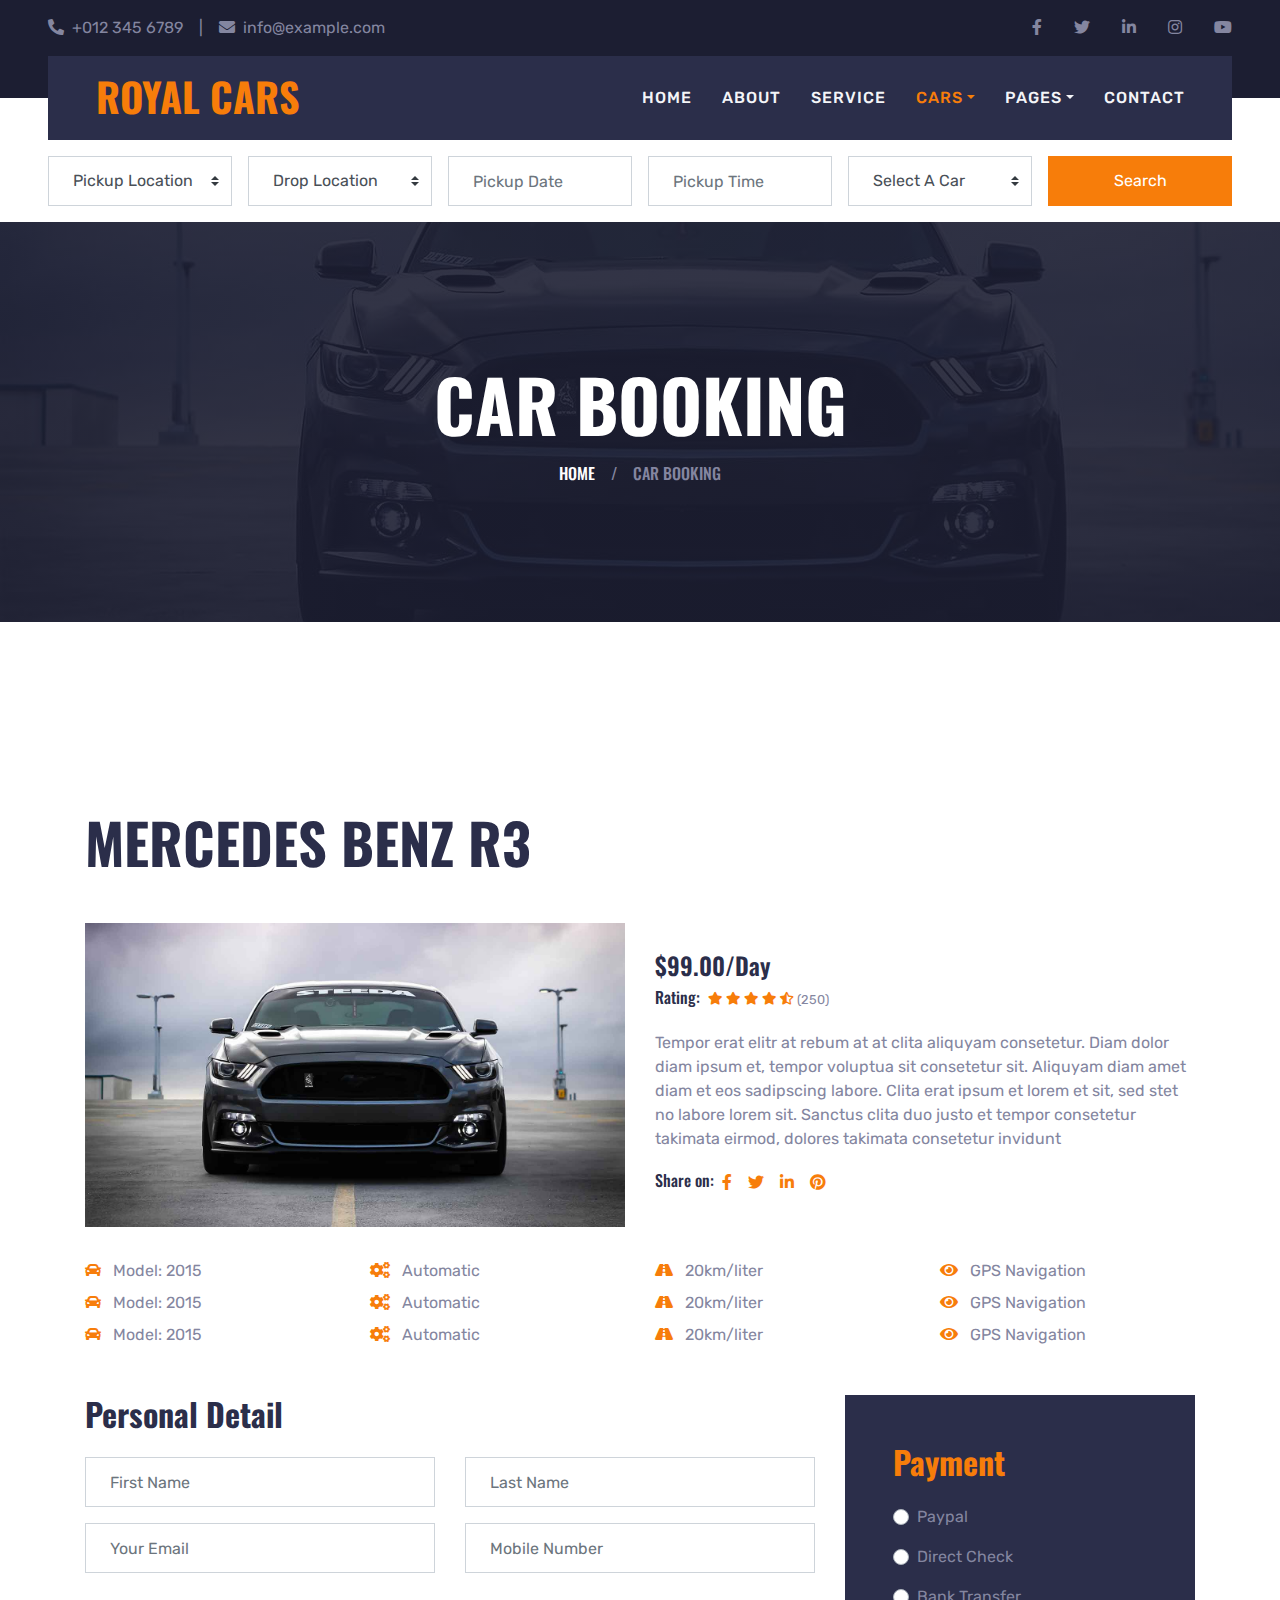
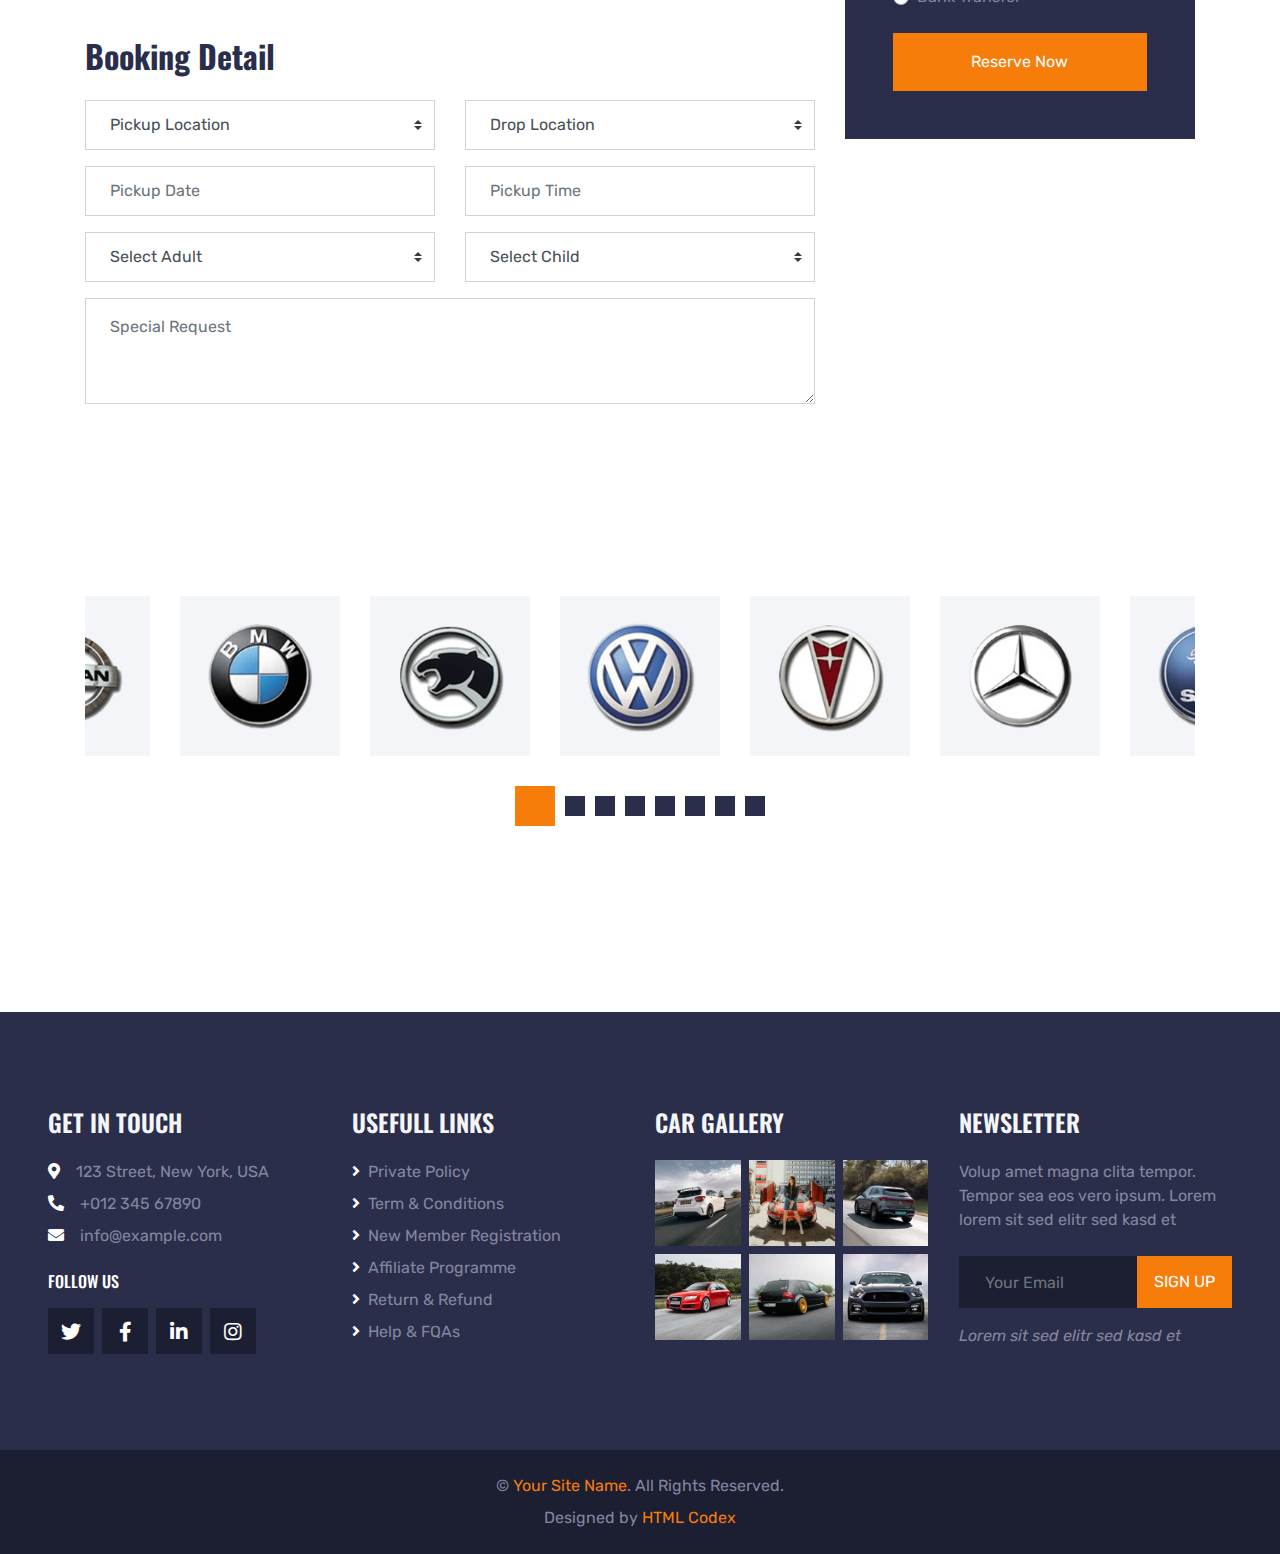
==== booking.html @ 68047e46 "first commit" ====
<!DOCTYPE html>
<html lang="en">

<head>
    <meta charset="utf-8">
    <title>ROYAL CARS - Car Rental HTML Template</title>
    <meta content="width=device-width, initial-scale=1.0" name="viewport">
    <meta content="Free HTML Templates" name="keywords">
    <meta content="Free HTML Templates" name="description">

    <!-- Favicon -->
    <link href="img/favicon.ico" rel="icon">

    <!-- Google Web Fonts -->
    <link rel="preconnect" href="https://fonts.gstatic.com">
    <link href="https://fonts.googleapis.com/css2?family=Oswald:wght@400;500;600;700&family=Rubik&display=swap" rel="stylesheet"> 

    <!-- Font Awesome -->
    <link href="https://cdnjs.cloudflare.com/ajax/libs/font-awesome/5.15.0/css/all.min.css" rel="stylesheet">

    <!-- Libraries Stylesheet -->
    <link href="lib/owlcarousel/assets/owl.carousel.min.css" rel="stylesheet">
    <link href="lib/tempusdominus/css/tempusdominus-bootstrap-4.min.css" rel="stylesheet" />

    <!-- Customized Bootstrap Stylesheet -->
    <link href="css/bootstrap.min.css" rel="stylesheet">

    <!-- Template Stylesheet -->
    <link href="css/style.css" rel="stylesheet">
</head>

<body>
    <!-- Topbar Start -->
    <div class="container-fluid bg-dark py-3 px-lg-5 d-none d-lg-block">
        <div class="row">
            <div class="col-md-6 text-center text-lg-left mb-2 mb-lg-0">
                <div class="d-inline-flex align-items-center">
                    <a class="text-body pr-3" href=""><i class="fa fa-phone-alt mr-2"></i>+012 345 6789</a>
                    <span class="text-body">|</span>
                    <a class="text-body px-3" href=""><i class="fa fa-envelope mr-2"></i>info@example.com</a>
                </div>
            </div>
            <div class="col-md-6 text-center text-lg-right">
                <div class="d-inline-flex align-items-center">
                    <a class="text-body px-3" href="">
                        <i class="fab fa-facebook-f"></i>
                    </a>
                    <a class="text-body px-3" href="">
                        <i class="fab fa-twitter"></i>
                    </a>
                    <a class="text-body px-3" href="">
                        <i class="fab fa-linkedin-in"></i>
                    </a>
                    <a class="text-body px-3" href="">
                        <i class="fab fa-instagram"></i>
                    </a>
                    <a class="text-body pl-3" href="">
                        <i class="fab fa-youtube"></i>
                    </a>
                </div>
            </div>
        </div>
    </div>
    <!-- Topbar End -->


    <!-- Navbar Start -->
    <div class="container-fluid position-relative nav-bar p-0">
        <div class="position-relative px-lg-5" style="z-index: 9;">
            <nav class="navbar navbar-expand-lg bg-secondary navbar-dark py-3 py-lg-0 pl-3 pl-lg-5">
                <a href="" class="navbar-brand">
                    <h1 class="text-uppercase text-primary mb-1">Royal Cars</h1>
                </a>
                <button type="button" class="navbar-toggler" data-toggle="collapse" data-target="#navbarCollapse">
                    <span class="navbar-toggler-icon"></span>
                </button>
                <div class="collapse navbar-collapse justify-content-between px-3" id="navbarCollapse">
                    <div class="navbar-nav ml-auto py-0">
                        <a href="index.html" class="nav-item nav-link">Home</a>
                        <a href="about.html" class="nav-item nav-link">About</a>
                        <a href="service.html" class="nav-item nav-link">Service</a>
                        <div class="nav-item dropdown">
                            <a href="#" class="nav-link dropdown-toggle active" data-toggle="dropdown">Cars</a>
                            <div class="dropdown-menu rounded-0 m-0">
                                <a href="car.html" class="dropdown-item">Car Listing</a>
                                <a href="detail.html" class="dropdown-item">Car Detail</a>
                                <a href="booking.html" class="dropdown-item active">Car Booking</a>
                            </div>
                        </div>
                        <div class="nav-item dropdown">
                            <a href="#" class="nav-link dropdown-toggle" data-toggle="dropdown">Pages</a>
                            <div class="dropdown-menu rounded-0 m-0">
                                <a href="team.html" class="dropdown-item">The Team</a>
                                <a href="testimonial.html" class="dropdown-item">Testimonial</a>
                            </div>
                        </div>
                        <a href="contact.html" class="nav-item nav-link">Contact</a>
                    </div>
                </div>
            </nav>
        </div>
    </div>
    <!-- Navbar End -->


    <!-- Search Start -->
    <div class="container-fluid bg-white pt-3 px-lg-5">
        <div class="row mx-n2">
            <div class="col-xl-2 col-lg-4 col-md-6 px-2">
                <select class="custom-select px-4 mb-3" style="height: 50px;">
                    <option selected>Pickup Location</option>
                    <option value="1">Location 1</option>
                    <option value="2">Location 2</option>
                    <option value="3">Location 3</option>
                </select>
            </div>
            <div class="col-xl-2 col-lg-4 col-md-6 px-2">
                <select class="custom-select px-4 mb-3" style="height: 50px;">
                    <option selected>Drop Location</option>
                    <option value="1">Location 1</option>
                    <option value="2">Location 2</option>
                    <option value="3">Location 3</option>
                </select>
            </div>
            <div class="col-xl-2 col-lg-4 col-md-6 px-2">
                <div class="date mb-3" id="date" data-target-input="nearest">
                    <input type="text" class="form-control p-4 datetimepicker-input" placeholder="Pickup Date"
                        data-target="#date" data-toggle="datetimepicker" />
                </div>
            </div>
            <div class="col-xl-2 col-lg-4 col-md-6 px-2">
                <div class="time mb-3" id="time" data-target-input="nearest">
                    <input type="text" class="form-control p-4 datetimepicker-input" placeholder="Pickup Time"
                        data-target="#time" data-toggle="datetimepicker" />
                </div>
            </div>
            <div class="col-xl-2 col-lg-4 col-md-6 px-2">
                <select class="custom-select px-4 mb-3" style="height: 50px;">
                    <option selected>Select A Car</option>
                    <option value="1">Car 1</option>
                    <option value="2">Car 1</option>
                    <option value="3">Car 1</option>
                </select>
            </div>
            <div class="col-xl-2 col-lg-4 col-md-6 px-2">
                <button class="btn btn-primary btn-block mb-3" type="submit" style="height: 50px;">Search</button>
            </div>
        </div>
    </div>
    <!-- Search End -->


    <!-- Page Header Start -->
    <div class="container-fluid page-header">
        <h1 class="display-3 text-uppercase text-white mb-3">Car Booking</h1>
        <div class="d-inline-flex text-white">
            <h6 class="text-uppercase m-0"><a class="text-white" href="">Home</a></h6>
            <h6 class="text-body m-0 px-3">/</h6>
            <h6 class="text-uppercase text-body m-0">Car Booking</h6>
        </div>
    </div>
    <!-- Page Header Start -->


    <!-- Detail Start -->
    <div class="container-fluid pt-5">
        <div class="container pt-5 pb-3">
            <h1 class="display-4 text-uppercase mb-5">Mercedes Benz R3</h1>
            <div class="row align-items-center pb-2">
                <div class="col-lg-6 mb-4">
                    <img class="img-fluid" src="img/bg-banner.jpg" alt="">
                </div>
                <div class="col-lg-6 mb-4">
                    <h4 class="mb-2">$99.00/Day</h4>
                    <div class="d-flex mb-3">
                        <h6 class="mr-2">Rating:</h6>
                        <div class="d-flex align-items-center justify-content-center mb-1">
                            <small class="fa fa-star text-primary mr-1"></small>
                            <small class="fa fa-star text-primary mr-1"></small>
                            <small class="fa fa-star text-primary mr-1"></small>
                            <small class="fa fa-star text-primary mr-1"></small>
                            <small class="fa fa-star-half-alt text-primary mr-1"></small>
                            <small>(250)</small>
                        </div>
                    </div>
                    <p>Tempor erat elitr at rebum at at clita aliquyam consetetur. Diam dolor diam ipsum et, tempor voluptua sit consetetur sit. Aliquyam diam amet diam et eos sadipscing labore. Clita erat ipsum et lorem et sit, sed stet no labore lorem sit. Sanctus clita duo justo et tempor consetetur takimata eirmod, dolores takimata consetetur invidunt</p>
                    <div class="d-flex pt-1">
                        <h6>Share on:</h6>
                        <div class="d-inline-flex">
                            <a class="px-2" href=""><i class="fab fa-facebook-f"></i></a>
                            <a class="px-2" href=""><i class="fab fa-twitter"></i></a>
                            <a class="px-2" href=""><i class="fab fa-linkedin-in"></i></a>
                            <a class="px-2" href=""><i class="fab fa-pinterest"></i></a>
                        </div>
                    </div>
                </div>
            </div>
            <div class="row mt-n3 mt-lg-0 pb-4">
                <div class="col-md-3 col-6 mb-2">
                    <i class="fa fa-car text-primary mr-2"></i>
                    <span>Model: 2015</span>
                </div>
                <div class="col-md-3 col-6 mb-2">
                    <i class="fa fa-cogs text-primary mr-2"></i>
                    <span>Automatic</span>
                </div>
                <div class="col-md-3 col-6 mb-2">
                    <i class="fa fa-road text-primary mr-2"></i>
                    <span>20km/liter</span>
                </div>
                <div class="col-md-3 col-6 mb-2">
                    <i class="fa fa-eye text-primary mr-2"></i>
                    <span>GPS Navigation</span>
                </div>
                <div class="col-md-3 col-6 mb-2">
                    <i class="fa fa-car text-primary mr-2"></i>
                    <span>Model: 2015</span>
                </div>
                <div class="col-md-3 col-6 mb-2">
                    <i class="fa fa-cogs text-primary mr-2"></i>
                    <span>Automatic</span>
                </div>
                <div class="col-md-3 col-6 mb-2">
                    <i class="fa fa-road text-primary mr-2"></i>
                    <span>20km/liter</span>
                </div>
                <div class="col-md-3 col-6 mb-2">
                    <i class="fa fa-eye text-primary mr-2"></i>
                    <span>GPS Navigation</span>
                </div>
                <div class="col-md-3 col-6 mb-2">
                    <i class="fa fa-car text-primary mr-2"></i>
                    <span>Model: 2015</span>
                </div>
                <div class="col-md-3 col-6 mb-2">
                    <i class="fa fa-cogs text-primary mr-2"></i>
                    <span>Automatic</span>
                </div>
                <div class="col-md-3 col-6 mb-2">
                    <i class="fa fa-road text-primary mr-2"></i>
                    <span>20km/liter</span>
                </div>
                <div class="col-md-3 col-6 mb-2">
                    <i class="fa fa-eye text-primary mr-2"></i>
                    <span>GPS Navigation</span>
                </div>
            </div>
        </div>
    </div>
    <!-- Detail End -->


    <!-- Car Booking Start -->
    <div class="container-fluid pb-5">
        <div class="container">
            <div class="row">
                <div class="col-lg-8">
                    <h2 class="mb-4">Personal Detail</h2>
                    <div class="mb-5">
                        <div class="row">
                            <div class="col-6 form-group">
                                <input type="text" class="form-control p-4" placeholder="First Name" required="required">
                            </div>
                            <div class="col-6 form-group">
                                <input type="text" class="form-control p-4" placeholder="Last Name" required="required">
                            </div>
                        </div>
                        <div class="row">
                            <div class="col-6 form-group">
                                <input type="email" class="form-control p-4" placeholder="Your Email" required="required">
                            </div>
                            <div class="col-6 form-group">
                                <input type="text" class="form-control p-4" placeholder="Mobile Number" required="required">
                            </div>
                        </div>
                    </div>
                    <h2 class="mb-4">Booking Detail</h2>
                    <div class="mb-5">
                        <div class="row">
                            <div class="col-6 form-group">
                                <select class="custom-select px-4" style="height: 50px;">
                                    <option selected>Pickup Location</option>
                                    <option value="1">Location 1</option>
                                    <option value="2">Location 2</option>
                                    <option value="3">Location 3</option>
                                </select>
                            </div>
                            <div class="col-6 form-group">
                                <select class="custom-select px-4" style="height: 50px;">
                                    <option selected>Drop Location</option>
                                    <option value="1">Location 1</option>
                                    <option value="2">Location 2</option>
                                    <option value="3">Location 3</option>
                                </select>
                            </div>
                        </div>
                        <div class="row">
                            <div class="col-6 form-group">
                                <div class="date" id="date2" data-target-input="nearest">
                                    <input type="text" class="form-control p-4 datetimepicker-input" placeholder="Pickup Date"
                                        data-target="#date2" data-toggle="datetimepicker" />
                                </div>
                            </div>
                            <div class="col-6 form-group">
                                <div class="time" id="time2" data-target-input="nearest">
                                    <input type="text" class="form-control p-4 datetimepicker-input" placeholder="Pickup Time"
                                        data-target="#time2" data-toggle="datetimepicker" />
                                </div>
                            </div>
                        </div>
                        <div class="row">
                            <div class="col-6 form-group">
                                <select class="custom-select px-4" style="height: 50px;">
                                    <option selected>Select Adult</option>
                                    <option value="1">Adult 1</option>
                                    <option value="2">Adult 2</option>
                                    <option value="3">Adult 3</option>
                                </select>
                            </div>
                            <div class="col-6 form-group">
                                <select class="custom-select px-4" style="height: 50px;">
                                    <option selected>Select Child</option>
                                    <option value="1">Child 1</option>
                                    <option value="2">Child 2</option>
                                    <option value="3">Child 3</option>
                                </select>
                            </div>
                        </div>
                        <div class="form-group">
                            <textarea class="form-control py-3 px-4" rows="3" placeholder="Special Request" required="required"></textarea>
                        </div>
                    </div>
                </div>
                <div class="col-lg-4">
                    <div class="bg-secondary p-5 mb-5">
                        <h2 class="text-primary mb-4">Payment</h2>
                        <div class="form-group">
                            <div class="custom-control custom-radio">
                                <input type="radio" class="custom-control-input" name="payment" id="paypal">
                                <label class="custom-control-label" for="paypal">Paypal</label>
                            </div>
                        </div>
                        <div class="form-group">
                            <div class="custom-control custom-radio">
                                <input type="radio" class="custom-control-input" name="payment" id="directcheck">
                                <label class="custom-control-label" for="directcheck">Direct Check</label>
                            </div>
                        </div>
                        <div class="form-group mb-4">
                            <div class="custom-control custom-radio">
                                <input type="radio" class="custom-control-input" name="payment" id="banktransfer">
                                <label class="custom-control-label" for="banktransfer">Bank Transfer</label>
                            </div>
                        </div>
                        <button class="btn btn-block btn-primary py-3">Reserve Now</button>
                    </div>
                </div>
            </div>
        </div>
    </div>
    <!-- Car Booking End -->


    <!-- Vendor Start -->
    <div class="container-fluid py-5">
        <div class="container py-5">
            <div class="owl-carousel vendor-carousel">
                <div class="bg-light p-4">
                    <img src="img/vendor-1.png" alt="">
                </div>
                <div class="bg-light p-4">
                    <img src="img/vendor-2.png" alt="">
                </div>
                <div class="bg-light p-4">
                    <img src="img/vendor-3.png" alt="">
                </div>
                <div class="bg-light p-4">
                    <img src="img/vendor-4.png" alt="">
                </div>
                <div class="bg-light p-4">
                    <img src="img/vendor-5.png" alt="">
                </div>
                <div class="bg-light p-4">
                    <img src="img/vendor-6.png" alt="">
                </div>
                <div class="bg-light p-4">
                    <img src="img/vendor-7.png" alt="">
                </div>
                <div class="bg-light p-4">
                    <img src="img/vendor-8.png" alt="">
                </div>
            </div>
        </div>
    </div>
    <!-- Vendor End -->


    <!-- Footer Start -->
    <div class="container-fluid bg-secondary py-5 px-sm-3 px-md-5" style="margin-top: 90px;">
        <div class="row pt-5">
            <div class="col-lg-3 col-md-6 mb-5">
                <h4 class="text-uppercase text-light mb-4">Get In Touch</h4>
                <p class="mb-2"><i class="fa fa-map-marker-alt text-white mr-3"></i>123 Street, New York, USA</p>
                <p class="mb-2"><i class="fa fa-phone-alt text-white mr-3"></i>+012 345 67890</p>
                <p><i class="fa fa-envelope text-white mr-3"></i>info@example.com</p>
                <h6 class="text-uppercase text-white py-2">Follow Us</h6>
                <div class="d-flex justify-content-start">
                    <a class="btn btn-lg btn-dark btn-lg-square mr-2" href="#"><i class="fab fa-twitter"></i></a>
                    <a class="btn btn-lg btn-dark btn-lg-square mr-2" href="#"><i class="fab fa-facebook-f"></i></a>
                    <a class="btn btn-lg btn-dark btn-lg-square mr-2" href="#"><i class="fab fa-linkedin-in"></i></a>
                    <a class="btn btn-lg btn-dark btn-lg-square" href="#"><i class="fab fa-instagram"></i></a>
                </div>
            </div>
            <div class="col-lg-3 col-md-6 mb-5">
                <h4 class="text-uppercase text-light mb-4">Usefull Links</h4>
                <div class="d-flex flex-column justify-content-start">
                    <a class="text-body mb-2" href="#"><i class="fa fa-angle-right text-white mr-2"></i>Private Policy</a>
                    <a class="text-body mb-2" href="#"><i class="fa fa-angle-right text-white mr-2"></i>Term & Conditions</a>
                    <a class="text-body mb-2" href="#"><i class="fa fa-angle-right text-white mr-2"></i>New Member Registration</a>
                    <a class="text-body mb-2" href="#"><i class="fa fa-angle-right text-white mr-2"></i>Affiliate Programme</a>
                    <a class="text-body mb-2" href="#"><i class="fa fa-angle-right text-white mr-2"></i>Return & Refund</a>
                    <a class="text-body" href="#"><i class="fa fa-angle-right text-white mr-2"></i>Help & FQAs</a>
                </div>
            </div>
            <div class="col-lg-3 col-md-6 mb-5">
                <h4 class="text-uppercase text-light mb-4">Car Gallery</h4>
                <div class="row mx-n1">
                    <div class="col-4 px-1 mb-2">
                        <a href=""><img class="w-100" src="img/gallery-1.jpg" alt=""></a>
                    </div>
                    <div class="col-4 px-1 mb-2">
                        <a href=""><img class="w-100" src="img/gallery-2.jpg" alt=""></a>
                    </div>
                    <div class="col-4 px-1 mb-2">
                        <a href=""><img class="w-100" src="img/gallery-3.jpg" alt=""></a>
                    </div>
                    <div class="col-4 px-1 mb-2">
                        <a href=""><img class="w-100" src="img/gallery-4.jpg" alt=""></a>
                    </div>
                    <div class="col-4 px-1 mb-2">
                        <a href=""><img class="w-100" src="img/gallery-5.jpg" alt=""></a>
                    </div>
                    <div class="col-4 px-1 mb-2">
                        <a href=""><img class="w-100" src="img/gallery-6.jpg" alt=""></a>
                    </div>
                </div>
            </div>
            <div class="col-lg-3 col-md-6 mb-5">
                <h4 class="text-uppercase text-light mb-4">Newsletter</h4>
                <p class="mb-4">Volup amet magna clita tempor. Tempor sea eos vero ipsum. Lorem lorem sit sed elitr sed kasd et</p>
                <div class="w-100 mb-3">
                    <div class="input-group">
                        <input type="text" class="form-control bg-dark border-dark" style="padding: 25px;" placeholder="Your Email">
                        <div class="input-group-append">
                            <button class="btn btn-primary text-uppercase px-3">Sign Up</button>
                        </div>
                    </div>
                </div>
                <i>Lorem sit sed elitr sed kasd et</i>
            </div>
        </div>
    </div>
    <div class="container-fluid bg-dark py-4 px-sm-3 px-md-5">
        <p class="mb-2 text-center text-body">&copy; <a href="#">Your Site Name</a>. All Rights Reserved.</p>
        <p class="m-0 text-center text-body">Designed by <a href="https://htmlcodex.com">HTML Codex</a></p>
    </div>
    <!-- Footer End -->


    <!-- Back to Top -->
    <a href="#" class="btn btn-lg btn-primary btn-lg-square back-to-top"><i class="fa fa-angle-double-up"></i></a>


    <!-- JavaScript Libraries -->
    <script src="https://code.jquery.com/jquery-3.4.1.min.js"></script>
    <script src="https://stackpath.bootstrapcdn.com/bootstrap/4.4.1/js/bootstrap.bundle.min.js"></script>
    <script src="lib/easing/easing.min.js"></script>
    <script src="lib/waypoints/waypoints.min.js"></script>
    <script src="lib/owlcarousel/owl.carousel.min.js"></script>
    <script src="lib/tempusdominus/js/moment.min.js"></script>
    <script src="lib/tempusdominus/js/moment-timezone.min.js"></script>
    <script src="lib/tempusdominus/js/tempusdominus-bootstrap-4.min.js"></script>

    <!-- Template Javascript -->
    <script src="js/main.js"></script>
</body>

</html>
---- css/style.css ----
/********** Template CSS **********/
:root {
    --primary: #F77D0A;
    --secondary: #2B2E4A;
    --light: #F4F5F8;
    --dark: #1C1E32;
}

h1,
h2,
.font-weight-bold {
    font-weight: 700 !important;
}

h3,
h4,
.font-weight-semi-bold {
    font-weight: 600 !important;
}

h5,
h6,
.font-weight-medium {
    font-weight: 500 !important;
}

.btn-square {
    width: 36px;
    height: 36px;
}

.btn-sm-square {
    width: 28px;
    height: 28px;
}

.btn-lg-square {
    width: 46px;
    height: 46px;
}

.btn-square,
.btn-sm-square,
.btn-lg-square {
    padding-left: 0;
    padding-right: 0;
    text-align: center;
}

.back-to-top {
    position: fixed;
    display: none;
    right: 30px;
    bottom: 30px;
    z-index: 99;
}

.nav-bar::before {
    position: absolute;
    content: "";
    width: 100%;
    height: 50%;
    top: 0;
    left: 0;
    background: var(--dark);
}

.nav-bar::after {
    position: absolute;
    content: "";
    width: 100%;
    height: 50%;
    bottom: 0;
    left: 0;
    background: #ffffff;
}

.navbar-dark .navbar-nav .nav-link {
    padding: 30px 15px;
    font-size: 16px;
    font-weight: 500;
    letter-spacing: 1px;
    text-transform: uppercase;
    color: var(--light);
    outline: none;
}

.navbar-dark .navbar-nav .nav-link:hover,
.navbar-dark .navbar-nav .nav-link.active {
    color: var(--primary);
}

@media (max-width: 991.98px) {
    .navbar-dark .navbar-nav .nav-link  {
        padding: 10px 15px;
    }
}

.carousel-caption {
    top: 0;
    left: 0;
    right: 0;
    bottom: 0;
    background: rgba(28, 30, 50, .7);
    z-index: 1;
}

@media (max-width: 576px) {
    .carousel-caption h4 {
        font-size: 18px;
        font-weight: 500 !important;
    }

    .carousel-caption h1 {
        font-size: 30px;
        font-weight: 600 !important;
    }
}

.page-header {
    height: 400px;
    margin-bottom: 90px;
    display: flex;
    flex-direction: column;
    align-items: center;
    justify-content: center;
    background: linear-gradient(rgba(28, 30, 50, .9), rgba(28, 30, 50, .9)), url(../img/bg-banner.jpg);
    background-attachment: fixed;
}

@media (max-width: 991.98px) {
    .page-header {
        height: 300px;
    }
}

.service-item {
    height: 320px;
    background: var(--light);
    transition: .5s;
}

.service-item:hover,
.service-item.active {
    background: var(--secondary);
}

.service-item h1,
.service-item h4 {
    transition: .5s;
}

.service-item:hover h1,
.service-item.active h1 {
    color: var(--dark) !important;
}

.service-item:hover h4,
.service-item.active h4 {
    color: var(--light);
}

.rent-item {
    padding: 30px;
    text-align: center;
    background: var(--light);
    transition: .5s;
}

.rent-item:hover,
.rent-item.active {
    background: var(--secondary);
}

.rent-item h4 {
    transition: .5s;
}

.rent-item:hover h4,
.rent-item.active h4 {
    color: var(--light);
}

.team-item {
    padding: 30px 30px 0 30px;
    text-align: center;
    background: var(--light);
    transition: .5s;
}

.team-item:hover,
.owl-item.center .team-item {
    background: var(--secondary);
}

.team-item h4 {
    transition: .5s;
}

.owl-item.center .team-item h4,
.owl-item.center .rent-item h4 {
    color: var(--light);
}

.team-item .team-social {
    top: 0;
    left: 0;
    opacity: 0;
    transition: .5s;
    background: var(--light);
}

.owl-item.center .team-item .team-social,
.owl-item.center .rent-item {
    background: var(--secondary);
}

.team-item:hover .team-social {
    opacity: 1;
    background: var(--secondary);
}

.team-carousel .owl-nav,
.related-carousel .owl-nav {
    position: absolute;
    width: 100%;
    height: 60px;
    top: calc(50% - 30px);
    left: 0;
    display: flex;
    justify-content: space-between;
    z-index: 1;
}

.team-carousel .owl-nav .owl-prev,
.team-carousel .owl-nav .owl-next,
.related-carousel .owl-nav .owl-prev,
.related-carousel .owl-nav .owl-next {
    position: relative;
    width: 60px;
    height: 60px;
    display: flex;
    align-items: center;
    justify-content: center;
    color: #FFFFFF;
    background: var(--primary);
    font-size: 22px;
    transition: .5s;
}

.team-carousel .owl-nav .owl-prev:hover,
.team-carousel .owl-nav .owl-next:hover,
.related-carousel .owl-nav .owl-prev:hover,
.related-carousel .owl-nav .owl-next:hover {
    background: var(--secondary);
}

.vendor-carousel .owl-dots,
.testimonial-carousel .owl-dots {
    margin-top: 30px;
    display: flex;
    align-items: center;
    justify-content: center;
}

.vendor-carousel .owl-dot,
.testimonial-carousel .owl-dot {
    position: relative;
    display: inline-block;
    margin: 0 5px;
    width: 20px;
    height: 20px;
    background: var(--secondary);
    transition: .5s;
}

.vendor-carousel .owl-dot.active,
.testimonial-carousel .owl-dot.active {
    width: 40px;
    height: 40px;
    background: var(--primary);
}

.testimonial-carousel .owl-item img {
    width: 80px;
    height: 80px;
}

.testimonial-carousel .owl-item .testimonial-item {
    height: 350px;
    transition: .5s;
    background: var(--light);
}

.testimonial-carousel .owl-item.center .testimonial-item {
    background: var(--secondary);
}

.testimonial-carousel .owl-item .testimonial-item h1,
.testimonial-carousel .owl-item .testimonial-item h4 {
    transition: .5s;
}

.testimonial-carousel .owl-item.center .testimonial-item h1 {
    color: var(--dark) !important;
}

.testimonial-carousel .owl-item.center .testimonial-item h4 {
    color: var(--light);
}

.bg-banner {
    background: linear-gradient(rgba(28, 30, 50, .9), rgba(28, 30, 50, .9)), url(../img/bg-banner.jpg);
    background-attachment: fixed;
}
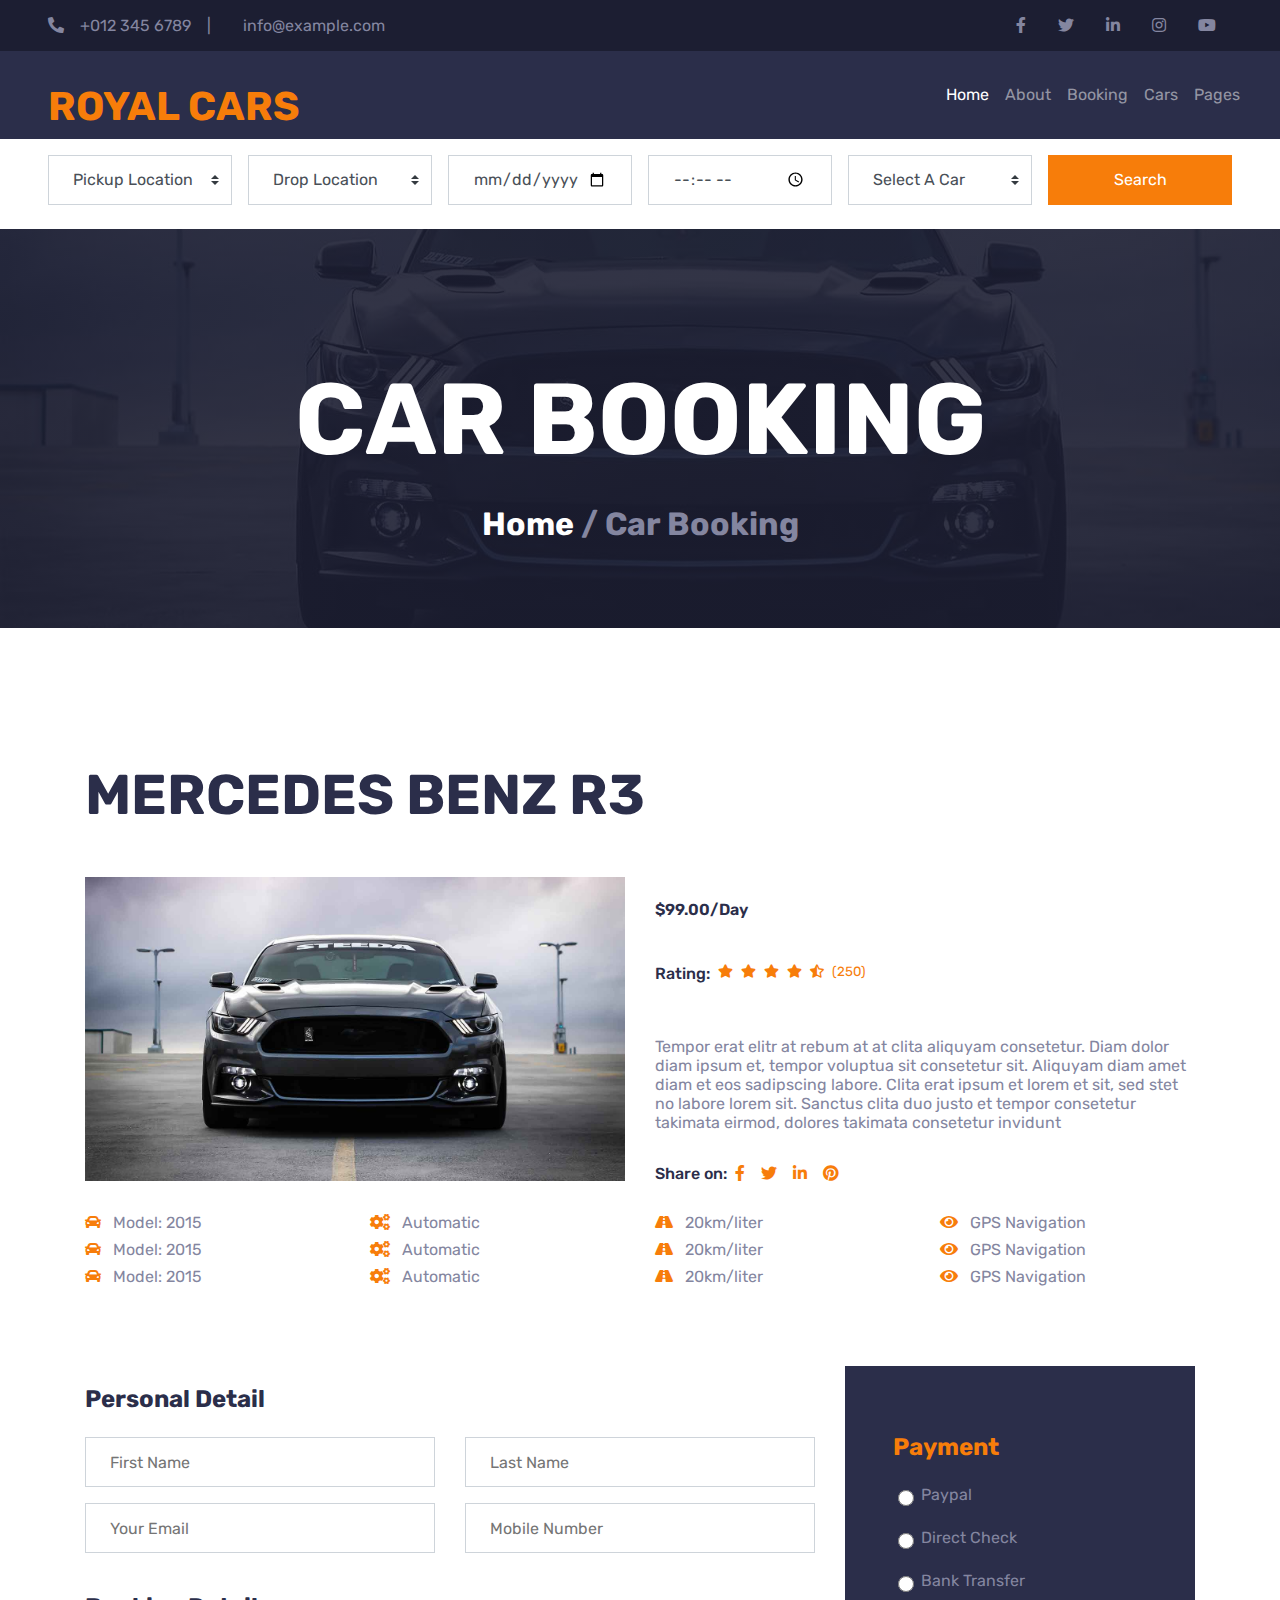
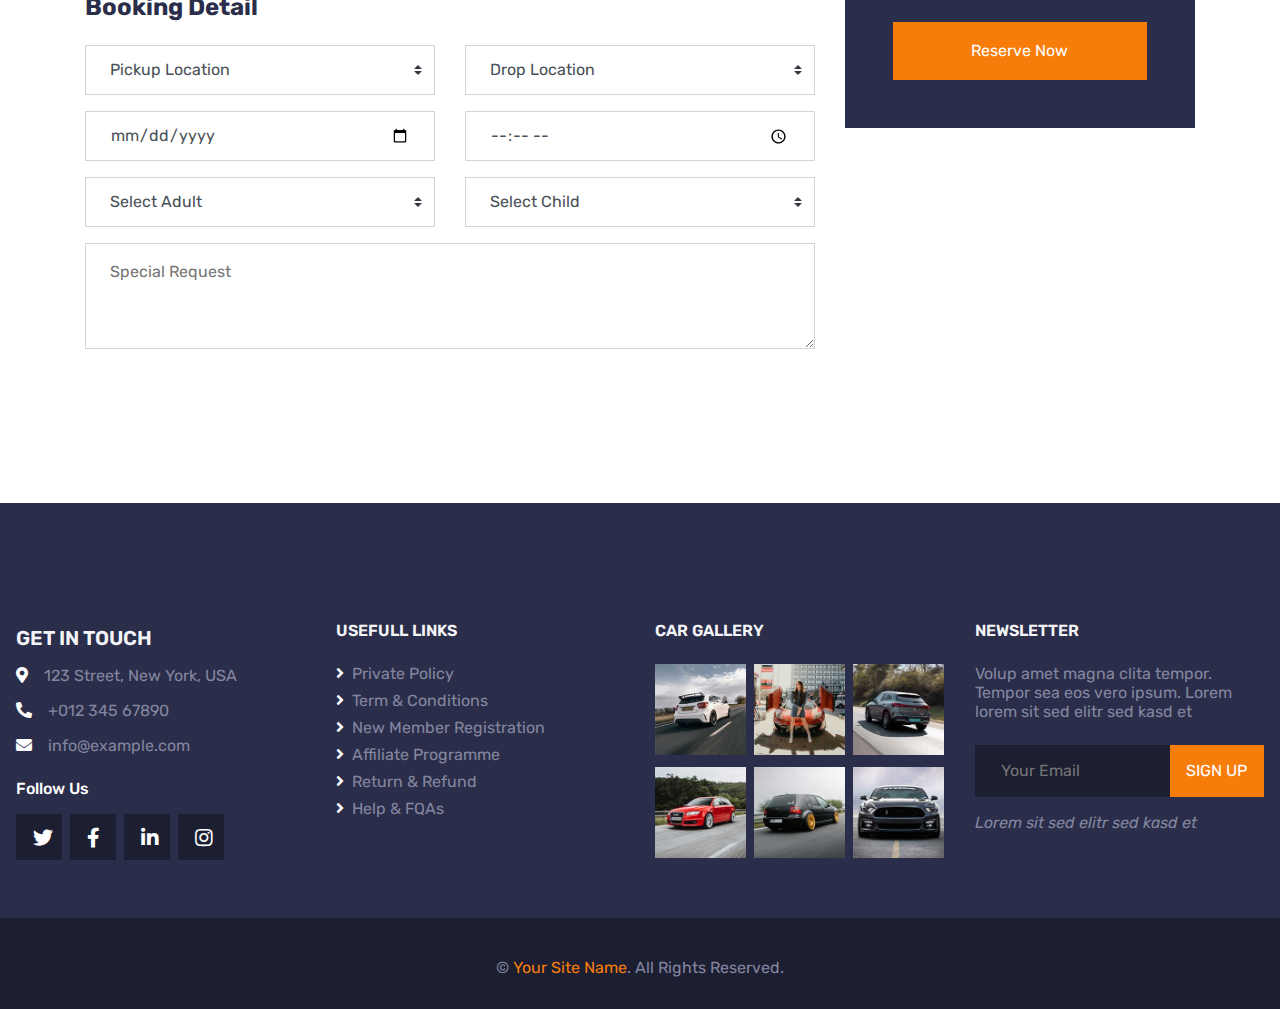
==== commit 968a9ce9: "remove bootstrap from the project #1" ====
--- a/booking.html
+++ b/booking.html
@@ -3,13 +3,11 @@
 
 <head>
     <meta charset="utf-8">
-    <title>ROYAL CARS - Car Rental HTML Template</title>
+    <title>ROYAL CARS</title>
     <meta content="width=device-width, initial-scale=1.0" name="viewport">
-    <meta content="Free HTML Templates" name="keywords">
-    <meta content="Free HTML Templates" name="description">
-
-    <!-- Favicon -->
-    <link href="img/favicon.ico" rel="icon">
+    <meta content="ROYAL CARS" name="keywords">
+    <meta content="ROYAL CARS" name="description">
+
 
     <!-- Google Web Fonts -->
     <link rel="preconnect" href="https://fonts.gstatic.com">
@@ -18,230 +16,220 @@
     <!-- Font Awesome -->
     <link href="https://cdnjs.cloudflare.com/ajax/libs/font-awesome/5.15.0/css/all.min.css" rel="stylesheet">
 
-    <!-- Libraries Stylesheet -->
-    <link href="lib/owlcarousel/assets/owl.carousel.min.css" rel="stylesheet">
-    <link href="lib/tempusdominus/css/tempusdominus-bootstrap-4.min.css" rel="stylesheet" />
-
-    <!-- Customized Bootstrap Stylesheet -->
-    <link href="css/bootstrap.min.css" rel="stylesheet">
-
     <!-- Template Stylesheet -->
     <link href="css/style.css" rel="stylesheet">
+    <link href="css/booking.css" rel="stylesheet">
 </head>
 
 <body>
     <!-- Topbar Start -->
-    <div class="container-fluid bg-dark py-3 px-lg-5 d-none d-lg-block">
-        <div class="row">
-            <div class="col-md-6 text-center text-lg-left mb-2 mb-lg-0">
-                <div class="d-inline-flex align-items-center">
-                    <a class="text-body pr-3" href=""><i class="fa fa-phone-alt mr-2"></i>+012 345 6789</a>
-                    <span class="text-body">|</span>
-                    <a class="text-body px-3" href=""><i class="fa fa-envelope mr-2"></i>info@example.com</a>
-                </div>
-            </div>
-            <div class="col-md-6 text-center text-lg-right">
-                <div class="d-inline-flex align-items-center">
-                    <a class="text-body px-3" href="">
-                        <i class="fab fa-facebook-f"></i>
-                    </a>
-                    <a class="text-body px-3" href="">
-                        <i class="fab fa-twitter"></i>
-                    </a>
-                    <a class="text-body px-3" href="">
-                        <i class="fab fa-linkedin-in"></i>
-                    </a>
-                    <a class="text-body px-3" href="">
-                        <i class="fab fa-instagram"></i>
-                    </a>
-                    <a class="text-body pl-3" href="">
-                        <i class="fab fa-youtube"></i>
-                    </a>
-                </div>
-            </div>
-        </div>
+    <div class="topbar">
+      <div class="topbar-inner">
+        <div class="contact-info">
+          <div class="contact-links">
+            <a class="phone" href=""
+              ><i class="fa fa-phone-alt mr-2"></i>+012 345 6789</a
+            >
+            <span class="divider">|</span>
+            <a class="email" href=""><i class="mr-2"></i>info@example.com</a>
+          </div>
+        </div>
+        <div class="social-icons">
+          <div class="social-links">
+            <a href="#">
+              <i class="fab fa-facebook-f"></i>
+            </a>
+            <a href="#">
+              <i class="fab fa-twitter"></i>
+            </a>
+            <a href="#">
+              <i class="fab fa-linkedin-in"></i>
+            </a>
+            <a href="#">
+              <i class="fab fa-instagram"></i>
+            </a>
+            <a href="#">
+              <i class="fab fa-youtube"></i>
+            </a>
+          </div>
+        </div>
+      </div>
     </div>
     <!-- Topbar End -->
 
-
     <!-- Navbar Start -->
-    <div class="container-fluid position-relative nav-bar p-0">
-        <div class="position-relative px-lg-5" style="z-index: 9;">
-            <nav class="navbar navbar-expand-lg bg-secondary navbar-dark py-3 py-lg-0 pl-3 pl-lg-5">
-                <a href="" class="navbar-brand">
-                    <h1 class="text-uppercase text-primary mb-1">Royal Cars</h1>
-                </a>
-                <button type="button" class="navbar-toggler" data-toggle="collapse" data-target="#navbarCollapse">
-                    <span class="navbar-toggler-icon"></span>
-                </button>
-                <div class="collapse navbar-collapse justify-content-between px-3" id="navbarCollapse">
-                    <div class="navbar-nav ml-auto py-0">
-                        <a href="index.html" class="nav-item nav-link">Home</a>
-                        <a href="about.html" class="nav-item nav-link">About</a>
-                        <a href="service.html" class="nav-item nav-link">Service</a>
-                        <div class="nav-item dropdown">
-                            <a href="#" class="nav-link dropdown-toggle active" data-toggle="dropdown">Cars</a>
-                            <div class="dropdown-menu rounded-0 m-0">
-                                <a href="car.html" class="dropdown-item">Car Listing</a>
-                                <a href="detail.html" class="dropdown-item">Car Detail</a>
-                                <a href="booking.html" class="dropdown-item active">Car Booking</a>
-                            </div>
-                        </div>
-                        <div class="nav-item dropdown">
-                            <a href="#" class="nav-link dropdown-toggle" data-toggle="dropdown">Pages</a>
-                            <div class="dropdown-menu rounded-0 m-0">
-                                <a href="team.html" class="dropdown-item">The Team</a>
-                                <a href="testimonial.html" class="dropdown-item">Testimonial</a>
-                            </div>
-                        </div>
-                        <a href="contact.html" class="nav-item nav-link">Contact</a>
-                    </div>
-                </div>
-            </nav>
-        </div>
-    </div>
-    <!-- Navbar End -->
-
+    <div class="navbar-container">
+      <div class="navbar-inner" style="z-index: 9">
+        <nav class="main-navbar">
+          <a href="" class="brand-logo">
+            <h1 class="site-title">Royal Cars</h1>
+          </a>
+          <div class="nav-collapse" id="navbarCollapse">
+            <div class="navbar-links">
+              <a href="index.html" class="navbar-link active">Home</a>
+              <a href="detail.html" class="navbar-link">About</a>
+              <a href="booking.html" class="navbar-link">Booking</a>
+              <a href="#" class="navbar-link"
+              >Cars</a>
+              <a href="#" class="navbar-link"
+              >Pages</a>
+          </div>
+        </nav>
+      </div>
+    </div>
+    <!-- Navbar End-->
 
     <!-- Search Start -->
-    <div class="container-fluid bg-white pt-3 px-lg-5">
-        <div class="row mx-n2">
-            <div class="col-xl-2 col-lg-4 col-md-6 px-2">
-                <select class="custom-select px-4 mb-3" style="height: 50px;">
-                    <option selected>Pickup Location</option>
-                    <option value="1">Location 1</option>
-                    <option value="2">Location 2</option>
-                    <option value="3">Location 3</option>
-                </select>
-            </div>
-            <div class="col-xl-2 col-lg-4 col-md-6 px-2">
-                <select class="custom-select px-4 mb-3" style="height: 50px;">
-                    <option selected>Drop Location</option>
-                    <option value="1">Location 1</option>
-                    <option value="2">Location 2</option>
-                    <option value="3">Location 3</option>
-                </select>
-            </div>
-            <div class="col-xl-2 col-lg-4 col-md-6 px-2">
-                <div class="date mb-3" id="date" data-target-input="nearest">
-                    <input type="text" class="form-control p-4 datetimepicker-input" placeholder="Pickup Date"
-                        data-target="#date" data-toggle="datetimepicker" />
-                </div>
-            </div>
-            <div class="col-xl-2 col-lg-4 col-md-6 px-2">
-                <div class="time mb-3" id="time" data-target-input="nearest">
-                    <input type="text" class="form-control p-4 datetimepicker-input" placeholder="Pickup Time"
-                        data-target="#time" data-toggle="datetimepicker" />
-                </div>
-            </div>
-            <div class="col-xl-2 col-lg-4 col-md-6 px-2">
-                <select class="custom-select px-4 mb-3" style="height: 50px;">
-                    <option selected>Select A Car</option>
-                    <option value="1">Car 1</option>
-                    <option value="2">Car 1</option>
-                    <option value="3">Car 1</option>
-                </select>
-            </div>
-            <div class="col-xl-2 col-lg-4 col-md-6 px-2">
-                <button class="btn btn-primary btn-block mb-3" type="submit" style="height: 50px;">Search</button>
-            </div>
-        </div>
+    <div class="form-container">
+      <div class="form-row">
+        <div class="select-box">
+          <select class="select-option" style="height: 50px">
+            <option selected>Pickup Location</option>
+            <option value="1">Location 1</option>
+            <option value="2">Location 2</option>
+            <option value="3">Location 3</option>
+          </select>
+        </div>
+        <div class="select-box">
+          <select class="select-option" style="height: 50px">
+            <option selected>Drop Location</option>
+            <option value="1">Location 1</option>
+            <option value="2">Location 2</option>
+            <option value="3">Location 3</option>
+          </select>
+        </div>
+        <div class="select-box">
+          <div class="input-container" id="date" data-target-input="nearest">
+            <input
+              type="date"
+              class="date-input"
+              placeholder="Pickup Date"
+            />
+          </div>
+        </div>
+        <div class="select-box">
+          <div class="input-container" id="time" data-target-input="nearest">
+            <input
+              type="time"
+              class="time-input"
+              placeholder="Pickup Time"
+            />
+          </div>
+        </div>
+        <div class="select-box">
+          <select class="select-option" style="height: 50px">
+            <option selected>Select A Car</option>
+            <option value="1">Car 1</option>
+            <option value="2">Car 1</option>
+            <option value="3">Car 1</option>
+          </select>
+        </div>
+        <div class="submit-button select-box">
+          <button
+            class="button-style"
+            type="submit"
+            style="height: 50px"
+          >
+            Search
+          </button>
+        </div>
+      </div>
     </div>
     <!-- Search End -->
 
-
-    <!-- Page Header Start -->
-    <div class="container-fluid page-header">
-        <h1 class="display-3 text-uppercase text-white mb-3">Car Booking</h1>
-        <div class="d-inline-flex text-white">
-            <h6 class="text-uppercase m-0"><a class="text-white" href="">Home</a></h6>
-            <h6 class="text-body m-0 px-3">/</h6>
-            <h6 class="text-uppercase text-body m-0">Car Booking</h6>
-        </div>
-    </div>
-    <!-- Page Header Start -->
-
+    <!-- Banner Start -->
+    <div class="banner-container" style="padding: 0;">
+        <div class="banner-inner">
+          <div class="py-5 banner-text">
+            <h1 class="banner-heading" style="color: #fff;">CAR Booking</h1>
+            <h1 style="color:#fff">
+              Home <span style="color: #8486a0;"> / Car Booking </span>
+            </h1>
+          </div>
+        </div>
+    </div>
+    <!-- Banner End -->
 
     <!-- Detail Start -->
-    <div class="container-fluid pt-5">
-        <div class="container pt-5 pb-3">
-            <h1 class="display-4 text-uppercase mb-5">Mercedes Benz R3</h1>
-            <div class="row align-items-center pb-2">
-                <div class="col-lg-6 mb-4">
-                    <img class="img-fluid" src="img/bg-banner.jpg" alt="">
-                </div>
-                <div class="col-lg-6 mb-4">
-                    <h4 class="mb-2">$99.00/Day</h4>
-                    <div class="d-flex mb-3">
-                        <h6 class="mr-2">Rating:</h6>
-                        <div class="d-flex align-items-center justify-content-center mb-1">
-                            <small class="fa fa-star text-primary mr-1"></small>
-                            <small class="fa fa-star text-primary mr-1"></small>
-                            <small class="fa fa-star text-primary mr-1"></small>
-                            <small class="fa fa-star text-primary mr-1"></small>
-                            <small class="fa fa-star-half-alt text-primary mr-1"></small>
+    <div class="detail-section">
+        <div class="detail-container">
+            <h1 class="detail-title">Mercedes Benz R3</h1>
+            <div class="detail-first-row">
+                <div class="detail-col-first">
+                    <img src="img/bg-banner.jpg" alt="">
+                </div>
+                <div class="detail-col-first">
+                    <h4 style="margin-bottom: 0.5rem;">$99.00/Day</h4>
+                    <div class="detail-rate">
+                        <h6>Rating:</h6>
+                        <div>
+                            <small class="fa fa-star"></small>
+                            <small class="fa fa-star"></small>
+                            <small class="fa fa-star"></small>
+                            <small class="fa fa-star"></small>
+                            <small class="fa fa-star-half-alt"></small>
                             <small>(250)</small>
                         </div>
                     </div>
                     <p>Tempor erat elitr at rebum at at clita aliquyam consetetur. Diam dolor diam ipsum et, tempor voluptua sit consetetur sit. Aliquyam diam amet diam et eos sadipscing labore. Clita erat ipsum et lorem et sit, sed stet no labore lorem sit. Sanctus clita duo justo et tempor consetetur takimata eirmod, dolores takimata consetetur invidunt</p>
-                    <div class="d-flex pt-1">
+                    <div class="detail-share">
                         <h6>Share on:</h6>
                         <div class="d-inline-flex">
-                            <a class="px-2" href=""><i class="fab fa-facebook-f"></i></a>
-                            <a class="px-2" href=""><i class="fab fa-twitter"></i></a>
-                            <a class="px-2" href=""><i class="fab fa-linkedin-in"></i></a>
-                            <a class="px-2" href=""><i class="fab fa-pinterest"></i></a>
+                            <a href=""><i class="fab fa-facebook-f"></i></a>
+                            <a href=""><i class="fab fa-twitter"></i></a>
+                            <a href=""><i class="fab fa-linkedin-in"></i></a>
+                            <a href=""><i class="fab fa-pinterest"></i></a>
                         </div>
                     </div>
                 </div>
             </div>
-            <div class="row mt-n3 mt-lg-0 pb-4">
-                <div class="col-md-3 col-6 mb-2">
-                    <i class="fa fa-car text-primary mr-2"></i>
+            <div class="detail-second-row">
+                <div>
+                    <i class="fa fa-car"></i>
                     <span>Model: 2015</span>
                 </div>
-                <div class="col-md-3 col-6 mb-2">
-                    <i class="fa fa-cogs text-primary mr-2"></i>
+                <div>
+                    <i class="fa fa-cogs"></i>
                     <span>Automatic</span>
                 </div>
-                <div class="col-md-3 col-6 mb-2">
-                    <i class="fa fa-road text-primary mr-2"></i>
+                <div>
+                    <i class="fa fa-road"></i>
                     <span>20km/liter</span>
                 </div>
-                <div class="col-md-3 col-6 mb-2">
-                    <i class="fa fa-eye text-primary mr-2"></i>
+                <div>
+                    <i class="fa fa-eye"></i>
                     <span>GPS Navigation</span>
                 </div>
-                <div class="col-md-3 col-6 mb-2">
-                    <i class="fa fa-car text-primary mr-2"></i>
+                <div>
+                    <i class="fa fa-car"></i>
                     <span>Model: 2015</span>
                 </div>
-                <div class="col-md-3 col-6 mb-2">
-                    <i class="fa fa-cogs text-primary mr-2"></i>
+                <div>
+                    <i class="fa fa-cogs"></i>
                     <span>Automatic</span>
                 </div>
-                <div class="col-md-3 col-6 mb-2">
-                    <i class="fa fa-road text-primary mr-2"></i>
+                <div>
+                    <i class="fa fa-road"></i>
                     <span>20km/liter</span>
                 </div>
-                <div class="col-md-3 col-6 mb-2">
-                    <i class="fa fa-eye text-primary mr-2"></i>
+                <div>
+                    <i class="fa fa-eye"></i>
                     <span>GPS Navigation</span>
                 </div>
-                <div class="col-md-3 col-6 mb-2">
-                    <i class="fa fa-car text-primary mr-2"></i>
+                <div>
+                    <i class="fa fa-car"></i>
                     <span>Model: 2015</span>
                 </div>
-                <div class="col-md-3 col-6 mb-2">
-                    <i class="fa fa-cogs text-primary mr-2"></i>
+                <div>
+                    <i class="fa fa-cogs"></i>
                     <span>Automatic</span>
                 </div>
-                <div class="col-md-3 col-6 mb-2">
-                    <i class="fa fa-road text-primary mr-2"></i>
+                <div>
+                    <i class="fa fa-road"></i>
                     <span>20km/liter</span>
                 </div>
-                <div class="col-md-3 col-6 mb-2">
-                    <i class="fa fa-eye text-primary mr-2"></i>
+                <div>
+                    <i class="fa fa-eye"></i>
                     <span>GPS Navigation</span>
                 </div>
             </div>
@@ -251,42 +239,42 @@
 
 
     <!-- Car Booking Start -->
-    <div class="container-fluid pb-5">
-        <div class="container">
-            <div class="row">
-                <div class="col-lg-8">
-                    <h2 class="mb-4">Personal Detail</h2>
-                    <div class="mb-5">
-                        <div class="row">
-                            <div class="col-6 form-group">
-                                <input type="text" class="form-control p-4" placeholder="First Name" required="required">
-                            </div>
-                            <div class="col-6 form-group">
-                                <input type="text" class="form-control p-4" placeholder="Last Name" required="required">
-                            </div>
-                        </div>
-                        <div class="row">
-                            <div class="col-6 form-group">
-                                <input type="email" class="form-control p-4" placeholder="Your Email" required="required">
-                            </div>
-                            <div class="col-6 form-group">
-                                <input type="text" class="form-control p-4" placeholder="Mobile Number" required="required">
+    <div class="booking-section">
+        <div class="booking-container">
+            <div class="booking-row">
+                <div class="booking-first-col">
+                    <h2 style="margin-bottom: 1.5rem;">Personal Detail</h2>
+                    <div style="margin-bottom: 1.5rem;">
+                        <div class="booking-person">
+                            <div>
+                                <input type="text" placeholder="First Name" required="required">
+                            </div>
+                            <div>
+                                <input type="text" placeholder="Last Name" required="required">
+                            </div>
+                        </div>
+                        <div class="booking-person">
+                            <div>
+                                <input type="email" placeholder="Your Email" required="required">
+                            </div>
+                            <div>
+                                <input type="text" placeholder="Mobile Number" required="required">
                             </div>
                         </div>
                     </div>
-                    <h2 class="mb-4">Booking Detail</h2>
-                    <div class="mb-5">
-                        <div class="row">
-                            <div class="col-6 form-group">
-                                <select class="custom-select px-4" style="height: 50px;">
+                    <h2 style="margin-bottom: 1.5rem;">Booking Detail</h2>
+                    <div style="margin-bottom:3rem">
+                        <div class="row-booking">
+                            <div>
+                                <select style="height: 50px;">
                                     <option selected>Pickup Location</option>
                                     <option value="1">Location 1</option>
                                     <option value="2">Location 2</option>
                                     <option value="3">Location 3</option>
                                 </select>
                             </div>
-                            <div class="col-6 form-group">
-                                <select class="custom-select px-4" style="height: 50px;">
+                            <div>
+                                <select style="height: 50px;">
                                     <option selected>Drop Location</option>
                                     <option value="1">Location 1</option>
                                     <option value="2">Location 2</option>
@@ -294,31 +282,27 @@
                                 </select>
                             </div>
                         </div>
-                        <div class="row">
-                            <div class="col-6 form-group">
-                                <div class="date" id="date2" data-target-input="nearest">
-                                    <input type="text" class="form-control p-4 datetimepicker-input" placeholder="Pickup Date"
-                                        data-target="#date2" data-toggle="datetimepicker" />
-                                </div>
-                            </div>
-                            <div class="col-6 form-group">
-                                <div class="time" id="time2" data-target-input="nearest">
-                                    <input type="text" class="form-control p-4 datetimepicker-input" placeholder="Pickup Time"
-                                        data-target="#time2" data-toggle="datetimepicker" />
-                                </div>
-                            </div>
-                        </div>
-                        <div class="row">
-                            <div class="col-6 form-group">
-                                <select class="custom-select px-4" style="height: 50px;">
+                        <div class="row-booking-2">
+                            <div>
+                                <input type="date" placeholder="Pickup Date"
+                                        />
+                            </div>
+                            <div>
+                                <input type="time" placeholder="Pickup Time"
+                                   />
+                            </div>
+                        </div>
+                        <div class="row-booking">
+                            <div>
+                                <select style="height: 50px;">
                                     <option selected>Select Adult</option>
                                     <option value="1">Adult 1</option>
                                     <option value="2">Adult 2</option>
                                     <option value="3">Adult 3</option>
                                 </select>
                             </div>
-                            <div class="col-6 form-group">
-                                <select class="custom-select px-4" style="height: 50px;">
+                            <div>
+                                <select style="height: 50px;">
                                     <option selected>Select Child</option>
                                     <option value="1">Child 1</option>
                                     <option value="2">Child 2</option>
@@ -326,33 +310,33 @@
                                 </select>
                             </div>
                         </div>
-                        <div class="form-group">
-                            <textarea class="form-control py-3 px-4" rows="3" placeholder="Special Request" required="required"></textarea>
+                        <div class="booking-special">
+                            <textarea rows="3" placeholder="Special Request" required="required"></textarea>
                         </div>
                     </div>
                 </div>
-                <div class="col-lg-4">
-                    <div class="bg-secondary p-5 mb-5">
-                        <h2 class="text-primary mb-4">Payment</h2>
-                        <div class="form-group">
-                            <div class="custom-control custom-radio">
-                                <input type="radio" class="custom-control-input" name="payment" id="paypal">
-                                <label class="custom-control-label" for="paypal">Paypal</label>
-                            </div>
-                        </div>
-                        <div class="form-group">
-                            <div class="custom-control custom-radio">
-                                <input type="radio" class="custom-control-input" name="payment" id="directcheck">
-                                <label class="custom-control-label" for="directcheck">Direct Check</label>
-                            </div>
-                        </div>
-                        <div class="form-group mb-4">
-                            <div class="custom-control custom-radio">
-                                <input type="radio" class="custom-control-input" name="payment" id="banktransfer">
-                                <label class="custom-control-label" for="banktransfer">Bank Transfer</label>
-                            </div>
-                        </div>
-                        <button class="btn btn-block btn-primary py-3">Reserve Now</button>
+                <div class="booking-second-col">
+                    <div class="booking-payment">
+                        <h2 class="booking-payment-title">Payment</h2>
+                        <div style="margin-bottom: 1rem">
+                            <div>
+                                <input type="radio" name="payment" id="paypal">
+                                <label for="paypal">Paypal</label>
+                            </div>
+                        </div>
+                        <div class="form-group" style="margin-bottom: 1rem ">
+                            <div>
+                                <input type="radio" name="payment" id="directcheck">
+                                <label for="directcheck">Direct Check</label>
+                            </div>
+                        </div>
+                        <div class="form-group mb-4" style="margin-bottom: 1.5rem">
+                            <div>
+                                <input type="radio" name="payment" id="banktransfer">
+                                <label for="banktransfer">Bank Transfer</label>
+                            </div>
+                        </div>
+                        <button>Reserve Now</button>
                     </div>
                 </div>
             </div>
@@ -360,127 +344,138 @@
     </div>
     <!-- Car Booking End -->
 
-
-    <!-- Vendor Start -->
-    <div class="container-fluid py-5">
-        <div class="container py-5">
-            <div class="owl-carousel vendor-carousel">
-                <div class="bg-light p-4">
-                    <img src="img/vendor-1.png" alt="">
-                </div>
-                <div class="bg-light p-4">
-                    <img src="img/vendor-2.png" alt="">
-                </div>
-                <div class="bg-light p-4">
-                    <img src="img/vendor-3.png" alt="">
-                </div>
-                <div class="bg-light p-4">
-                    <img src="img/vendor-4.png" alt="">
-                </div>
-                <div class="bg-light p-4">
-                    <img src="img/vendor-5.png" alt="">
-                </div>
-                <div class="bg-light p-4">
-                    <img src="img/vendor-6.png" alt="">
-                </div>
-                <div class="bg-light p-4">
-                    <img src="img/vendor-7.png" alt="">
-                </div>
-                <div class="bg-light p-4">
-                    <img src="img/vendor-8.png" alt="">
-                </div>
-            </div>
-        </div>
-    </div>
-    <!-- Vendor End -->
-
-
     <!-- Footer Start -->
-    <div class="container-fluid bg-secondary py-5 px-sm-3 px-md-5" style="margin-top: 90px;">
-        <div class="row pt-5">
-            <div class="col-lg-3 col-md-6 mb-5">
-                <h4 class="text-uppercase text-light mb-4">Get In Touch</h4>
-                <p class="mb-2"><i class="fa fa-map-marker-alt text-white mr-3"></i>123 Street, New York, USA</p>
-                <p class="mb-2"><i class="fa fa-phone-alt text-white mr-3"></i>+012 345 67890</p>
-                <p><i class="fa fa-envelope text-white mr-3"></i>info@example.com</p>
-                <h6 class="text-uppercase text-white py-2">Follow Us</h6>
-                <div class="d-flex justify-content-start">
-                    <a class="btn btn-lg btn-dark btn-lg-square mr-2" href="#"><i class="fab fa-twitter"></i></a>
-                    <a class="btn btn-lg btn-dark btn-lg-square mr-2" href="#"><i class="fab fa-facebook-f"></i></a>
-                    <a class="btn btn-lg btn-dark btn-lg-square mr-2" href="#"><i class="fab fa-linkedin-in"></i></a>
-                    <a class="btn btn-lg btn-dark btn-lg-square" href="#"><i class="fab fa-instagram"></i></a>
-                </div>
-            </div>
-            <div class="col-lg-3 col-md-6 mb-5">
-                <h4 class="text-uppercase text-light mb-4">Usefull Links</h4>
-                <div class="d-flex flex-column justify-content-start">
-                    <a class="text-body mb-2" href="#"><i class="fa fa-angle-right text-white mr-2"></i>Private Policy</a>
-                    <a class="text-body mb-2" href="#"><i class="fa fa-angle-right text-white mr-2"></i>Term & Conditions</a>
-                    <a class="text-body mb-2" href="#"><i class="fa fa-angle-right text-white mr-2"></i>New Member Registration</a>
-                    <a class="text-body mb-2" href="#"><i class="fa fa-angle-right text-white mr-2"></i>Affiliate Programme</a>
-                    <a class="text-body mb-2" href="#"><i class="fa fa-angle-right text-white mr-2"></i>Return & Refund</a>
-                    <a class="text-body" href="#"><i class="fa fa-angle-right text-white mr-2"></i>Help & FQAs</a>
-                </div>
-            </div>
-            <div class="col-lg-3 col-md-6 mb-5">
-                <h4 class="text-uppercase text-light mb-4">Car Gallery</h4>
-                <div class="row mx-n1">
-                    <div class="col-4 px-1 mb-2">
-                        <a href=""><img class="w-100" src="img/gallery-1.jpg" alt=""></a>
-                    </div>
-                    <div class="col-4 px-1 mb-2">
-                        <a href=""><img class="w-100" src="img/gallery-2.jpg" alt=""></a>
-                    </div>
-                    <div class="col-4 px-1 mb-2">
-                        <a href=""><img class="w-100" src="img/gallery-3.jpg" alt=""></a>
-                    </div>
-                    <div class="col-4 px-1 mb-2">
-                        <a href=""><img class="w-100" src="img/gallery-4.jpg" alt=""></a>
-                    </div>
-                    <div class="col-4 px-1 mb-2">
-                        <a href=""><img class="w-100" src="img/gallery-5.jpg" alt=""></a>
-                    </div>
-                    <div class="col-4 px-1 mb-2">
-                        <a href=""><img class="w-100" src="img/gallery-6.jpg" alt=""></a>
-                    </div>
-                </div>
-            </div>
-            <div class="col-lg-3 col-md-6 mb-5">
-                <h4 class="text-uppercase text-light mb-4">Newsletter</h4>
-                <p class="mb-4">Volup amet magna clita tempor. Tempor sea eos vero ipsum. Lorem lorem sit sed elitr sed kasd et</p>
-                <div class="w-100 mb-3">
-                    <div class="input-group">
-                        <input type="text" class="form-control bg-dark border-dark" style="padding: 25px;" placeholder="Your Email">
-                        <div class="input-group-append">
-                            <button class="btn btn-primary text-uppercase px-3">Sign Up</button>
-                        </div>
-                    </div>
-                </div>
-                <i>Lorem sit sed elitr sed kasd et</i>
-            </div>
-        </div>
-    </div>
-    <div class="container-fluid bg-dark py-4 px-sm-3 px-md-5">
-        <p class="mb-2 text-center text-body">&copy; <a href="#">Your Site Name</a>. All Rights Reserved.</p>
-        <p class="m-0 text-center text-body">Designed by <a href="https://htmlcodex.com">HTML Codex</a></p>
+    <div
+      class="footer-section"
+      style="margin-top: 90px"
+    >
+      <div class="footer-container">
+        <div class="footer-item">
+          <h4 class="footer-touch">Get In Touch</h4>
+          <p style="margin-bottom: 0.5rem; color: #8486a0;">
+            <i class="fa fa-map-marker-alt" style="margin-right: 1rem; color: #fff;"></i>123 Street, New
+            York, USA
+          </p>
+          <p style="margin-bottom: 0.5rem; color: #8486a0;">
+            <i class="fa fa-phone-alt" style="margin-right: 1rem; color: #fff;"></i>+012 345 67890
+          </p>
+          <p style="color: #8486a0;"><i class="fa fa-envelope" style="margin-right: 1rem; color: #fff;"></i>info@example.com</p>
+          <h6 style="margin-block: 0.5rem; padding-block: 0.5rem; color: #fff; font-size: 1rem;">Follow Us</h6>
+          <div class="footer-social">
+            <a class="btn-lg-square" href="#"
+              ><i class="fab fa-twitter"></i
+            ></a>
+            <a class="btn-lg-square" href="#"
+              ><i class="fab fa-facebook-f"></i
+            ></a>
+            <a class="btn-lg-square" href="#"
+              ><i class="fab fa-linkedin-in"></i
+            ></a>
+            <a class="btn-lg-square" href="#"
+              ><i class="fab fa-instagram"></i
+            ></a>
+          </div>
+        </div>
+        <div class="footer-item">
+          <h4 class="footer-links">Usefull Links</h4>
+          <div class="footer-inner-links">
+            <a class="footer-link" href="#"
+              ><i class="fa fa-angle-right" style="color: #fff; margin-right: 0.5rem;"></i>Private
+              Policy</a
+            >
+            <a class="footer-link" href="#"
+              ><i class="fa fa-angle-right" style="color: #fff; margin-right: 0.5rem;"></i>Term &
+              Conditions</a
+            >
+            <a class="footer-link" href="#"
+              ><i class="fa fa-angle-right" style="color: #fff; margin-right: 0.5rem;"></i>New Member
+              Registration</a
+            >
+            <a class="footer-link" href="#"
+              ><i class="fa fa-angle-right" style="color: #fff; margin-right: 0.5rem;"></i>Affiliate
+              Programme</a
+            >
+            <a class="footer-link" href="#"
+              ><i class="fa fa-angle-right" style="color: #fff; margin-right: 0.5rem;"></i>Return &
+              Refund</a
+            >
+            <a class="footer-link" href="#"
+              ><i class="fa fa-angle-right" style="color: #fff; margin-right: 0.5rem;"></i>Help & FQAs</a
+            >
+          </div>
+        </div>
+        <div class="footer-item">
+          <h4 class="footer-gallery-title">Car Gallery</h4>
+          <div class="footer-galleries">
+            <div class="footer-gallery">
+              <a href=""
+                ><img style="width: 100%;" src="img/gallery-1.jpg" alt=""
+              /></a>
+            </div>
+            <div class="footer-gallery">
+              <a href=""
+                ><img style="width: 100%;" src="img/gallery-2.jpg" alt=""
+              /></a>
+            </div>
+            <div class="footer-gallery">
+              <a href=""
+                ><img style="width: 100%;" src="img/gallery-3.jpg" alt=""
+              /></a>
+            </div>
+            <div class="footer-gallery">
+              <a href=""
+                ><img style="width: 100%;" src="img/gallery-4.jpg" alt=""
+              /></a>
+            </div>
+            <div class="footer-gallery">
+              <a href=""
+                ><img style="width: 100%;"  src="img/gallery-5.jpg" alt=""
+              /></a>
+            </div>
+            <div class="footer-gallery">
+              <a href=""
+                ><img style="width: 100%;" src="img/gallery-6.jpg" alt=""
+              /></a>
+            </div>
+          </div>
+        </div>
+        <div class="footer-item">
+          <h4 class="footer-letter-title">Newsletter</h4>
+          <p style="margin-bottom: 1.5rem; color: #8486a0;">
+            Volup amet magna clita tempor. Tempor sea eos vero ipsum. Lorem
+            lorem sit sed elitr sed kasd et
+          </p>
+          <div class="footer-form">
+            <div class="footer-form-group">
+              <input
+                type="text"
+                class="footer-form-input"
+                style="padding: 25px"
+                placeholder="Your Email"
+              />
+              <div class="footer-form-submit">
+                <button>
+                  Sign Up
+                </button>
+              </div>
+            </div>
+          </div>
+          <i style="color:#8486a0">Lorem sit sed elitr sed kasd et</i>
+        </div>
+      </div>
+    </div>
+
+    <div class="copyright">
+      <p class="copyright-inner">
+        &copy; <a href="#">Your Site Name</a>. All Rights Reserved.
+      </p>
     </div>
     <!-- Footer End -->
 
-
     <!-- Back to Top -->
-    <a href="#" class="btn btn-lg btn-primary btn-lg-square back-to-top"><i class="fa fa-angle-double-up"></i></a>
-
-
-    <!-- JavaScript Libraries -->
-    <script src="https://code.jquery.com/jquery-3.4.1.min.js"></script>
-    <script src="https://stackpath.bootstrapcdn.com/bootstrap/4.4.1/js/bootstrap.bundle.min.js"></script>
-    <script src="lib/easing/easing.min.js"></script>
-    <script src="lib/waypoints/waypoints.min.js"></script>
-    <script src="lib/owlcarousel/owl.carousel.min.js"></script>
-    <script src="lib/tempusdominus/js/moment.min.js"></script>
-    <script src="lib/tempusdominus/js/moment-timezone.min.js"></script>
-    <script src="lib/tempusdominus/js/tempusdominus-bootstrap-4.min.js"></script>
-
+    <a href="#" id="backToTopBtn" class="back-to-top"
+      ><i class="fa fa-angle-double-up"></i
+    ></a>
     <!-- Template Javascript -->
     <script src="js/main.js"></script>
 </body>
--- a/css/style.css
+++ b/css/style.css
@@ -1,315 +1,1946 @@
-/********** Template CSS **********/
 :root {
-    --primary: #F77D0A;
-    --secondary: #2B2E4A;
-    --light: #F4F5F8;
-    --dark: #1C1E32;
+  --primary: #f77d0a;
+  --secondary: #2b2e4a;
+  --light: #f4f5f8;
+  --dark: #1c1e32;
+}
+
+* {
+  /* padding: 0;
+  margin: 0; */
+  font-family: Rubik;
+  box-sizing: border-box;
+}
+
+body {
+  padding: 0;
+  margin: 0;
+}
+
+a {
+  text-decoration: none;
 }
 
 h1,
 h2,
 .font-weight-bold {
-    font-weight: 700 !important;
+  font-weight: 700 !important;
 }
 
 h3,
 h4,
 .font-weight-semi-bold {
-    font-weight: 600 !important;
+  font-weight: 600 !important;
 }
 
 h5,
 h6,
 .font-weight-medium {
-    font-weight: 500 !important;
+  font-weight: 500 !important;
 }
 
 .btn-square {
-    width: 36px;
-    height: 36px;
+  width: 36px;
+  height: 36px;
 }
 
 .btn-sm-square {
-    width: 28px;
-    height: 28px;
+  width: 28px;
+  height: 28px;
 }
 
 .btn-lg-square {
-    width: 46px;
-    height: 46px;
+  width: 46px;
+  height: 46px;
 }
 
 .btn-square,
 .btn-sm-square,
 .btn-lg-square {
-    padding-left: 0;
-    padding-right: 0;
-    text-align: center;
+  padding-left: 0;
+  padding-right: 0;
+  text-align: center;
 }
 
 .back-to-top {
-    position: fixed;
-    display: none;
-    right: 30px;
-    bottom: 30px;
-    z-index: 99;
+  position: fixed;
+  display: none;
+  right: 30px;
+  bottom: 30px;
+  z-index: 99;
+  font-weight: 400;
+  text-align: center;
+  vertical-align: middle;
+  user-select: none;
+  border: 1px solid #f77d0a;
+  border-radius: 0;
+  transition: color 0.15s ease-in-out, background-color 0.15s ease-in-out,
+    border-color 0.15s ease-in-out, box-shadow 0.15s ease-in-out;
+  padding: 0.5rem 1rem;
+  font-size: 1.25rem;
+  line-height: 1.5;
+  color: #fff;
+  background-color: #f77d0a;
 }
 
 .nav-bar::before {
-    position: absolute;
-    content: "";
-    width: 100%;
-    height: 50%;
-    top: 0;
-    left: 0;
-    background: var(--dark);
+  position: absolute;
+  content: "";
+  width: 100%;
+  height: 50%;
+  top: 0;
+  left: 0;
+  background: var(--dark);
 }
 
 .nav-bar::after {
-    position: absolute;
-    content: "";
-    width: 100%;
-    height: 50%;
-    bottom: 0;
-    left: 0;
-    background: #ffffff;
+  position: absolute;
+  content: "";
+  width: 100%;
+  height: 50%;
+  bottom: 0;
+  left: 0;
+  background: #ffffff;
 }
 
 .navbar-dark .navbar-nav .nav-link {
-    padding: 30px 15px;
-    font-size: 16px;
-    font-weight: 500;
-    letter-spacing: 1px;
-    text-transform: uppercase;
-    color: var(--light);
-    outline: none;
+  padding: 30px 15px;
+  font-size: 16px;
+  font-weight: 500;
+  letter-spacing: 1px;
+  text-transform: uppercase;
+  color: var(--light);
+  outline: none;
 }
 
 .navbar-dark .navbar-nav .nav-link:hover,
 .navbar-dark .navbar-nav .nav-link.active {
-    color: var(--primary);
+  color: var(--primary);
 }
 
 @media (max-width: 991.98px) {
-    .navbar-dark .navbar-nav .nav-link  {
-        padding: 10px 15px;
-    }
+  .navbar-dark .navbar-nav .nav-link {
+    padding: 10px 15px;
+  }
 }
 
 .carousel-caption {
-    top: 0;
-    left: 0;
-    right: 0;
-    bottom: 0;
-    background: rgba(28, 30, 50, .7);
-    z-index: 1;
+  top: 0;
+  left: 0;
+  right: 0;
+  bottom: 0;
+  background: rgba(28, 30, 50, 0.7);
+  z-index: 1;
 }
 
 @media (max-width: 576px) {
-    .carousel-caption h4 {
-        font-size: 18px;
-        font-weight: 500 !important;
-    }
-
-    .carousel-caption h1 {
-        font-size: 30px;
-        font-weight: 600 !important;
-    }
+  .carousel-caption h4 {
+    font-size: 18px;
+    font-weight: 500 !important;
+  }
+
+  .carousel-caption h1 {
+    font-size: 30px;
+    font-weight: 600 !important;
+  }
 }
 
 .page-header {
-    height: 400px;
-    margin-bottom: 90px;
-    display: flex;
-    flex-direction: column;
-    align-items: center;
-    justify-content: center;
-    background: linear-gradient(rgba(28, 30, 50, .9), rgba(28, 30, 50, .9)), url(../img/bg-banner.jpg);
-    background-attachment: fixed;
+  height: 400px;
+  margin-bottom: 90px;
+  display: flex;
+  flex-direction: column;
+  align-items: center;
+  justify-content: center;
+  background: linear-gradient(rgba(28, 30, 50, 0.9), rgba(28, 30, 50, 0.9)),
+    url(../img/bg-banner.jpg);
+  background-attachment: fixed;
 }
 
 @media (max-width: 991.98px) {
-    .page-header {
-        height: 300px;
-    }
+  .page-header {
+    height: 300px;
+  }
 }
 
 .service-item {
-    height: 320px;
-    background: var(--light);
-    transition: .5s;
+  height: 320px;
+  background: var(--light);
+  transition: 0.5s;
 }
 
 .service-item:hover,
 .service-item.active {
-    background: var(--secondary);
+  background: var(--secondary);
 }
 
 .service-item h1,
 .service-item h4 {
-    transition: .5s;
+  transition: 0.5s;
 }
 
 .service-item:hover h1,
 .service-item.active h1 {
-    color: var(--dark) !important;
+  color: var(--dark) !important;
+}
+
+.service-item:hover p,
+.service-item.active p {
+  color: #8486a0;
 }
 
 .service-item:hover h4,
 .service-item.active h4 {
-    color: var(--light);
+  color: var(--light);
 }
 
 .rent-item {
-    padding: 30px;
-    text-align: center;
-    background: var(--light);
-    transition: .5s;
+  padding: 30px;
+  text-align: center;
+  background: var(--light);
+  transition: 0.5s;
 }
 
 .rent-item:hover,
 .rent-item.active {
-    background: var(--secondary);
+  background: var(--secondary);
 }
 
 .rent-item h4 {
-    transition: .5s;
+  transition: 0.5s;
 }
 
 .rent-item:hover h4,
 .rent-item.active h4 {
-    color: var(--light);
+  color: var(--light);
 }
 
 .team-item {
-    padding: 30px 30px 0 30px;
-    text-align: center;
-    background: var(--light);
-    transition: .5s;
+  padding: 30px 30px 0 30px;
+  text-align: center;
+  background: var(--light);
+  transition: 0.5s;
 }
 
 .team-item:hover,
 .owl-item.center .team-item {
-    background: var(--secondary);
+  background: var(--secondary);
 }
 
 .team-item h4 {
-    transition: .5s;
+  transition: 0.5s;
 }
 
 .owl-item.center .team-item h4,
 .owl-item.center .rent-item h4 {
-    color: var(--light);
+  color: var(--light);
 }
 
 .team-item .team-social {
-    top: 0;
-    left: 0;
-    opacity: 0;
-    transition: .5s;
-    background: var(--light);
+  top: 0;
+  left: 0;
+  opacity: 0;
+  transition: 0.5s;
+  background: var(--light);
 }
 
 .owl-item.center .team-item .team-social,
 .owl-item.center .rent-item {
-    background: var(--secondary);
+  background: var(--secondary);
 }
 
 .team-item:hover .team-social {
-    opacity: 1;
-    background: var(--secondary);
+  opacity: 1;
+  background: var(--secondary);
 }
 
 .team-carousel .owl-nav,
 .related-carousel .owl-nav {
-    position: absolute;
-    width: 100%;
-    height: 60px;
-    top: calc(50% - 30px);
-    left: 0;
-    display: flex;
-    justify-content: space-between;
-    z-index: 1;
+  position: absolute;
+  width: 100%;
+  height: 60px;
+  top: calc(50% - 30px);
+  left: 0;
+  display: flex;
+  justify-content: space-between;
+  z-index: 1;
 }
 
 .team-carousel .owl-nav .owl-prev,
 .team-carousel .owl-nav .owl-next,
 .related-carousel .owl-nav .owl-prev,
 .related-carousel .owl-nav .owl-next {
-    position: relative;
-    width: 60px;
-    height: 60px;
-    display: flex;
-    align-items: center;
-    justify-content: center;
-    color: #FFFFFF;
-    background: var(--primary);
-    font-size: 22px;
-    transition: .5s;
+  position: relative;
+  width: 60px;
+  height: 60px;
+  display: flex;
+  align-items: center;
+  justify-content: center;
+  color: #ffffff;
+  background: var(--primary);
+  font-size: 22px;
+  transition: 0.5s;
 }
 
 .team-carousel .owl-nav .owl-prev:hover,
 .team-carousel .owl-nav .owl-next:hover,
 .related-carousel .owl-nav .owl-prev:hover,
 .related-carousel .owl-nav .owl-next:hover {
-    background: var(--secondary);
+  background: var(--secondary);
 }
 
 .vendor-carousel .owl-dots,
 .testimonial-carousel .owl-dots {
-    margin-top: 30px;
-    display: flex;
-    align-items: center;
-    justify-content: center;
+  margin-top: 30px;
+  display: flex;
+  align-items: center;
+  justify-content: center;
 }
 
 .vendor-carousel .owl-dot,
 .testimonial-carousel .owl-dot {
-    position: relative;
-    display: inline-block;
-    margin: 0 5px;
-    width: 20px;
-    height: 20px;
-    background: var(--secondary);
-    transition: .5s;
+  position: relative;
+  display: inline-block;
+  margin: 0 5px;
+  width: 20px;
+  height: 20px;
+  background: var(--secondary);
+  transition: 0.5s;
 }
 
 .vendor-carousel .owl-dot.active,
 .testimonial-carousel .owl-dot.active {
-    width: 40px;
-    height: 40px;
-    background: var(--primary);
+  width: 40px;
+  height: 40px;
+  background: var(--primary);
 }
 
 .testimonial-carousel .owl-item img {
-    width: 80px;
-    height: 80px;
+  width: 80px;
+  height: 80px;
 }
 
 .testimonial-carousel .owl-item .testimonial-item {
-    height: 350px;
-    transition: .5s;
-    background: var(--light);
+  height: 350px;
+  transition: 0.5s;
+  background: var(--light);
 }
 
 .testimonial-carousel .owl-item.center .testimonial-item {
-    background: var(--secondary);
+  background: var(--secondary);
 }
 
 .testimonial-carousel .owl-item .testimonial-item h1,
 .testimonial-carousel .owl-item .testimonial-item h4 {
-    transition: .5s;
+  transition: 0.5s;
 }
 
 .testimonial-carousel .owl-item.center .testimonial-item h1 {
-    color: var(--dark) !important;
+  color: var(--dark) !important;
 }
 
 .testimonial-carousel .owl-item.center .testimonial-item h4 {
-    color: var(--light);
-}
-
-.bg-banner {
-    background: linear-gradient(rgba(28, 30, 50, .9), rgba(28, 30, 50, .9)), url(../img/bg-banner.jpg);
-    background-attachment: fixed;
-}
+  color: var(--light);
+}
+
+.topbar {
+  width: 100%;
+  padding-right: 15px;
+  padding-left: 15px;
+  margin-right: auto;
+  margin-left: auto;
+  background-color: #1c1e32;
+  padding-block: 1rem;
+  display: none;
+}
+
+.topbar-inner {
+  display: flex;
+  flex-wrap: wrap;
+  margin-right: -15px;
+  margin-left: -15px;
+}
+
+.contact-info {
+  position: relative;
+  width: 100%;
+  padding-right: 15px;
+  padding-left: 15px;
+  text-align: center;
+  margin-bottom: 0.5rem;
+}
+
+.contact-links {
+  display: inline-flex;
+  align-items: flex-start !important;
+}
+
+.phone {
+  color: #8486a0;
+  padding-right: 1rem;
+}
+
+.phone > i {
+  margin-right: 1rem;
+}
+
+.divider {
+  color: #8486a0;
+}
+
+.email {
+  color: #8486a0;
+  padding-inline: 1rem;
+}
+
+.email > i {
+  margin-right: 1rem;
+}
+
+.social-icons {
+  position: relative;
+  width: 100%;
+  padding-right: 15px;
+  padding-left: 15px;
+  text-align: center;
+}
+
+.social-links {
+  display: inline-flex;
+  align-items: center;
+}
+
+.social-links > a {
+  color: #8486a0;
+  padding-inline: 1rem;
+}
+
+.navbar-container {
+  width: 100%;
+  padding-right: 15px;
+  padding-left: 15px;
+  margin-right: auto;
+  margin-left: auto;
+  position: relative;
+  padding: 0 !important;
+}
+
+.navbar-inner {
+  position: relative;
+}
+
+.main-navbar {
+  position: relative;
+  display: flex;
+  flex-wrap: wrap;
+  align-items: center;
+  justify-content: space-between;
+  padding: 0.5rem 1rem;
+  background-color: #2b2e4a;
+  padding-top: 1rem;
+  padding-bottom: 1rem;
+  padding-left: 1rem !important;
+}
+
+.brand-logo {
+  display: inline-block;
+  padding-top: 0.3125rem;
+  padding-bottom: 0.3125rem;
+  margin-right: 1rem;
+  font-size: 1.25rem;
+  line-height: inherit;
+  white-space: nowrap;
+  color: #fff;
+}
+
+.brand-logo:hover,
+.brand-logo:focus {
+  text-decoration: none;
+  color: #fff;
+}
+
+.site-title {
+  text-transform: uppercase;
+  color: #f77d0a;
+  margin-bottom: 0.25rem;
+}
+
+.nav-toggler {
+  padding: 0.25rem 0.75rem;
+  font-size: 1.25rem;
+  line-height: 1;
+  background-color: transparent;
+  border: 1px solid transparent;
+  border-color: rgba(255, 255, 255, 0.1);
+}
+
+.nav-toggler:hover,
+.nav-toggler:focus {
+  text-decoration: none;
+}
+
+.nav-toggler-icon {
+  display: inline-block;
+  width: 1.5em;
+  height: 1.5em;
+  vertical-align: middle;
+  content: "";
+  background: no-repeat center center;
+  background-size: 100% 100%;
+  background-image: url("data:image/svg+xml,%3csvg xmlns='http://www.w3.org/2000/svg' width='30' height='30' viewBox='0 0 30 30'%3e%3cpath stroke='rgba%28255,255,255,0.5%29' stroke-linecap='round' stroke-miterlimit='10' stroke-width='2' d='M4 7h22M4 15h22M4 23h22'/%3e%3c/svg%3e");
+}
+
+.nav-collapse {
+  flex-basis: 100%;
+  flex-grow: 1;
+  align-items: center;
+  display: flex;
+  flex-basis: auto;
+  justify-content: space-between;
+  padding-inline: 1rem;
+}
+
+/* .nav-collapse:not(.show) {
+  display: none;
+} */
+
+.navbar-links {
+  display: flex;
+  /* flex-direction: column; */
+  padding-left: 0;
+  margin-bottom: 0;
+  list-style: none;
+  margin-left: auto;
+  padding-block: 0;
+}
+
+.navbar-link {
+  display: block;
+  padding: 0.5rem 1rem;
+  padding-right: 0.5rem;
+  padding-left: 0.5rem;
+  color: rgba(255, 255, 255, 0.5);
+}
+
+.navbar-link:hover,
+.navbar-link:focus {
+  text-decoration: none;
+  color: rgba(255, 255, 255, 0.75);
+}
+
+.navbar-link.disabled {
+  color: #6c757d;
+  pointer-events: none;
+  cursor: default;
+}
+
+.show > .navbar-link {
+  color: #fff;
+}
+
+.navbar-link.active {
+  color: #fff;
+}
+
+.dropdown-link {
+  display: block;
+  padding: 0.5rem 1rem;
+}
+
+.dropdown-link {
+  text-decoration: none;
+  padding-right: 0;
+  padding-left: 0;
+  color: rgba(255, 255, 255, 0.5);
+  white-space: nowrap;
+}
+
+.dropdown-link::after {
+  display: inline-block;
+  margin-left: 0.255em;
+  vertical-align: 0.255em;
+  content: "";
+  border-top: 0.3em solid;
+  border-right: 0.3em solid transparent;
+  border-bottom: 0;
+  border-left: 0.3em solid transparent;
+}
+
+.dropdown-link:empty::after {
+  margin-left: 0;
+}
+
+.dropdown-link:hover,
+.dropdown-link:focus {
+  color: rgba(255, 255, 255, 0.75);
+}
+
+.dropdown-link.disabled {
+  color: #6c757d;
+  pointer-events: none;
+  cursor: default;
+  color: rgba(255, 255, 255, 0.25);
+}
+
+.show .dropdown-link {
+  color: #fff;
+}
+
+.dropdown {
+  position: absolute;
+  top: 100%;
+  left: 0;
+  z-index: 1000;
+  display: none;
+  float: left;
+  min-width: 10rem;
+  padding: 0.5rem 0;
+  /* margin: 0.125rem 0 0; */
+  font-size: 1rem;
+  color: #8486a0;
+  text-align: left;
+  list-style: none;
+  background-color: #fff;
+  background-clip: padding-box;
+  border: 1px solid rgba(0, 0, 0, 0.15);
+  position: static;
+  float: none;
+  border-radius: 0;
+  margin: 0 !important;
+}
+
+.dropdown-item {
+  display: block;
+  width: 100%;
+  padding: 0.25rem 1.5rem;
+  clear: both;
+  font-weight: 400;
+  color: #212529;
+  text-align: inherit;
+  white-space: nowrap;
+  background-color: transparent;
+  border: 0;
+}
+
+.form-container {
+  width: 100%;
+  padding-right: 15px;
+  padding-left: 15px;
+  margin-right: auto;
+  margin-left: auto;
+  background-color: #fff;
+  padding-top: 1rem;
+}
+
+.form-row {
+  display: flex;
+  flex-wrap: wrap;
+  margin-right: -15px;
+  margin-left: -15px;
+  margin-inline: -0.5rem !important;
+}
+
+.select-box {
+  position: relative;
+  width: 100%;
+  padding-right: 15px;
+  padding-left: 15px;
+  padding-inline: 0.5rem;
+}
+
+.select-option {
+  display: inline-block;
+  width: 100%;
+  height: calc(1.5em + 0.75rem + 2px);
+  padding: 0.375rem 1.75rem 0.375rem 0.75rem;
+  font-size: 1rem;
+  font-weight: 400;
+  line-height: 1.5;
+  color: #495057;
+  vertical-align: middle;
+  background: #fff
+    url("data:image/svg+xml,%3csvg xmlns='http://www.w3.org/2000/svg' width='4' height='5' viewBox='0 0 4 5'%3e%3cpath fill='%23343a40' d='M2 0L0 2h4zm0 5L0 3h4z'/%3e%3c/svg%3e")
+    no-repeat right 0.75rem center/8px 10px;
+  border: 1px solid #ced4da;
+  border-radius: 0;
+  appearance: none;
+  transition: background-color 0.15s ease-in-out, border-color 0.15s ease-in-out,
+    box-shadow 0.15s ease-in-out;
+  padding-inline: 1.5rem;
+  margin-bottom: 1.5rem;
+}
+
+.select-option:focus {
+  border-color: #fbbf85;
+  outline: 0;
+  box-shadow: 0 0 0 0.2rem rgba(247, 125, 10, 0.25);
+}
+
+.select-option:focus::-ms-value {
+  color: #495057;
+  background-color: #fff;
+}
+
+.select-option[multiple],
+.select-option[size]:not([size="1"]) {
+  height: auto;
+  padding-right: 0.75rem;
+  background-image: none;
+}
+
+.select-option:disabled {
+  color: #6c757d;
+  background-color: #e9ecef;
+}
+
+.select-option::-ms-expand {
+  display: none;
+}
+
+.select-option:-moz-focusring {
+  color: transparent;
+  text-shadow: 0 0 0 #495057;
+}
+
+.input-container {
+  margin-bottom: 1rem;
+}
+
+.date-input {
+  display: block;
+  width: 100%;
+  height: calc(1.5em + 0.75rem + 2px);
+  padding: 0.375rem 0.75rem;
+  font-size: 1rem;
+  font-weight: 400;
+  line-height: 1.5;
+  color: #495057;
+  background-color: #fff;
+  background-clip: padding-box;
+  border: 1px solid #ced4da;
+  border-radius: 0;
+  transition: border-color 0.15s ease-in-out, box-shadow 0.15s ease-in-out;
+  padding: 1.5rem;
+}
+
+.time-input {
+  display: block;
+  width: 100%;
+  height: calc(1.5em + 0.75rem + 2px);
+  padding: 0.375rem 0.75rem;
+  font-size: 1rem;
+  font-weight: 400;
+  line-height: 1.5;
+  color: #495057;
+  background-color: #fff;
+  background-clip: padding-box;
+  border: 1px solid #ced4da;
+  border-radius: 0;
+  transition: border-color 0.15s ease-in-out, box-shadow 0.15s ease-in-out;
+  padding: 1.5rem;
+}
+
+.button-style {
+  font-weight: 400;
+  color: #8486a0;
+  text-align: center;
+  user-select: none;
+  background-color: transparent;
+  border: 1px solid transparent;
+  padding: 0.375rem 0.75rem;
+  font-size: 1rem;
+  line-height: 1.5;
+  border-radius: 0;
+  transition: color 0.15s ease-in-out, background-color 0.15s ease-in-out,
+    border-color 0.15s ease-in-out, box-shadow 0.15s ease-in-out;
+  color: #fff;
+  background-color: #f77d0a;
+  border-color: #f77d0a;
+  display: block;
+  width: 100%;
+  margin-bottom: 1rem;
+}
+
+.button-style:hover {
+  color: #fff;
+  background-color: #d46a07;
+  border-color: #c76407;
+}
+
+.button-style:focus {
+  color: #fff;
+  background-color: #d46a07;
+  border-color: #c76407;
+  box-shadow: 0 0 0 0.2rem rgba(248, 145, 47, 0.5);
+}
+
+.button-style:disabled {
+  color: #fff;
+  background-color: #f77d0a;
+  border-color: #f77d0a;
+}
+
+.custom-carousel {
+  width: 100%;
+  margin-right: auto;
+  margin-left: auto;
+  padding: 0;
+}
+
+.carousel-container {
+  position: relative;
+}
+
+.carousel-wrapper {
+  position: relative;
+  width: 100%;
+  overflow: hidden;
+}
+
+.carousel-wrapper::after {
+  display: block;
+  clear: both;
+  content: "";
+}
+
+.carousel-slide {
+  position: relative;
+  /* display: none; */
+  float: left;
+  width: 100%;
+  margin-right: -100%;
+  backface-visibility: hidden;
+  transition: transform 0.6s ease-in-out;
+}
+
+.slide-image {
+  width: 100%;
+}
+
+.carousel-caption {
+  position: absolute;
+  /* right: 15%;
+  bottom: 20px;
+  left: 15%; */
+  z-index: 10;
+  padding-top: 20px;
+  padding-bottom: 20px;
+  color: #fff;
+  text-align: center;
+  display: flex;
+  flex-direction: column;
+  align-items: center;
+  justify-content: center;
+}
+
+.caption-wrapper {
+  padding: 1rem;
+}
+
+.slide-title {
+  color: #fff;
+  text-transform: uppercase;
+}
+
+.slide-heading {
+  font-size: 6rem;
+  font-weight: 300;
+  line-height: 1.2;
+  color: #fff;
+}
+
+.reserve-btn {
+  display: inline-block;
+  font-weight: 400;
+  color: #8486a0;
+  text-align: center;
+  vertical-align: middle;
+  user-select: none;
+  background-color: transparent;
+  border: 1px solid transparent;
+  padding: 0.375rem 0.75rem;
+  font-size: 1rem;
+  line-height: 1.5;
+  border-radius: 0;
+  transition: color 0.15s ease-in-out, background-color 0.15s ease-in-out,
+    border-color 0.15s ease-in-out, box-shadow 0.15s ease-in-out;
+  color: #fff;
+  background-color: #f77d0a;
+  border-color: #f77d0a;
+  margin-top: 0.5rem;
+}
+
+.reserve-btn:hover {
+  color: #fff;
+  background-color: #d46a07;
+  border-color: #c76407;
+}
+
+.reserve-btn:focus {
+  color: #fff;
+  background-color: #f77d0a;
+  border-color: #f77d0a;
+}
+
+.carousel-control-prev {
+  left: 0;
+}
+
+.carousel-control-next {
+  right: 0;
+}
+
+.carousel-control-prev-icon,
+.carousel-control-next-icon {
+  display: inline-block;
+  width: 20px;
+  height: 20px;
+  background: no-repeat 50% / 100% 100%;
+}
+
+.carousel-control-prev-icon {
+  background-image: url("data:image/svg+xml,%3csvg xmlns='http://www.w3.org/2000/svg' fill='%23fff' width='8' height='8' viewBox='0 0 8 8'%3e%3cpath d='M5.25 0l-4 4 4 4 1.5-1.5L4.25 4l2.5-2.5L5.25 0z'/%3e%3c/svg%3e");
+}
+
+.carousel-control-next-icon {
+  background-image: url("data:image/svg+xml,%3csvg xmlns='http://www.w3.org/2000/svg' fill='%23fff' width='8' height='8' viewBox='0 0 8 8'%3e%3cpath d='M2.75 0l-1.5 1.5L3.75 4l-2.5 2.5L2.75 8l4-4-4-4z'/%3e%3c/svg%3e");
+}
+
+.carousel-control-prev,
+.carousel-control-next {
+  position: absolute;
+  top: 0;
+  bottom: 0;
+  z-index: 10;
+  display: flex;
+  align-items: center;
+  justify-content: center;
+  width: 15%;
+  color: #fff;
+  text-align: center;
+  opacity: 0.5;
+  transition: opacity 0.15s ease;
+}
+
+.about-section,
+.service-section {
+  width: 100%;
+  padding-right: 15px;
+  padding-left: 15px;
+  margin-right: auto;
+  margin-left: auto;
+  padding-top: 3rem;
+  padding-bottom: 3rem;
+}
+
+.about-container,
+.service-container {
+  width: 100%;
+  margin-right: auto;
+  margin-left: auto;
+  padding-top: 3rem;
+  padding-bottom: 1rem;
+}
+
+.section-number {
+  font-size: 6rem;
+  font-weight: 300;
+  line-height: 1.2;
+  color: #f77d0a;
+  text-align: center;
+}
+
+.section-title {
+  font-size: 3.5rem;
+  font-weight: 300;
+  line-height: 1.2;
+  text-transform: uppercase;
+  text-align: center;
+  margin-bottom: 3rem;
+}
+
+.custom-section-title {
+  color: #f77d0a;
+}
+
+.about-content {
+  display: flex;
+  flex-wrap: wrap;
+  margin-right: -15px;
+  margin-left: -15px;
+  justify-content: center !important;
+}
+
+.about-content-inner {
+  text-align: center;
+}
+
+.about-image {
+  width: 75%;
+  margin-bottom: 1.5rem;
+}
+
+.about-features {
+  display: flex;
+  flex-wrap: wrap;
+  margin-right: -15px;
+  margin-left: -15px;
+  margin-top: 1rem;
+}
+
+.about-feature {
+  position: relative;
+  width: 100%;
+  padding-right: 15px;
+  padding-left: 15px;
+}
+
+.feature-item {
+  display: flex;
+  align-items: center;
+  background-color: #f4f5f8;
+  padding: 1.5rem;
+  margin-bottom: 1.5rem;
+}
+
+.about-feature:nth-child(2) .feature-item {
+  background-color: #2b2e4a;
+  color: #f4f5f8;
+}
+
+.feature-icon {
+  display: flex;
+  justify-content: center;
+  align-items: center;
+  flex-shrink: 0;
+  background-color: #f77d0a;
+  margin-left: -1.5rem;
+  margin-right: 1.5rem;
+}
+
+.feature-title {
+  text-transform: uppercase;
+  margin: 0;
+}
+
+.feature-inner-icon {
+  color: #2b2e4a;
+}
+
+.service-features {
+  display: flex;
+  flex-wrap: wrap;
+  margin-right: -15px;
+  margin-left: -15px;
+}
+
+.service-feature {
+  position: relative;
+  width: 100%;
+  padding-right: 15px;
+  padding-left: 15px;
+  margin-bottom: 0.5rem !important;
+}
+
+.service-item {
+  display: flex;
+  flex-direction: column;
+  justify-content: center;
+  padding-left: 1.5rem;
+  padding-right: 1.5rem;
+  margin-bottom: 1.5rem;
+}
+
+.service-item-container {
+  display: flex;
+  align-items: center;
+  justify-content: space-between;
+  margin-bottom: 1rem;
+}
+
+.service-item-icon {
+  display: flex;
+  align-items: center;
+  justify-content: center;
+  background-color: #f77d0a;
+  margin-left: -1.5rem !important;
+}
+
+.service-inner-icon {
+  color: #2b2e4a !important;
+}
+
+.service-item-count {
+  font-size: 5.5rem;
+  font-weight: 300;
+  line-height: 1.2;
+  color: #fff;
+  margin: 0;
+  margin-top: -0.5rem;
+}
+
+.service-item-title {
+  text-transform: uppercase;
+  margin-bottom: 1rem;
+}
+
+.service-item-text {
+  margin: 0;
+}
+
+.banner-container,
+.rent-section,
+.team-section,
+.team-container,
+.contact-section {
+  width: 100%;
+  padding-right: 15px;
+  padding-left: 15px;
+  margin-right: auto;
+  margin-left: auto;
+  padding-top: 3rem;
+  padding-bottom: 3rem;
+}
+
+.banner-content {
+  width: 100%;
+  padding-right: 15px;
+  padding-left: 15px;
+  margin-right: auto;
+  margin-left: auto;
+  padding-top: 2rem;
+  padding-bottom: 2rem;
+}
+
+.banner-content-2 {
+  width: 100%;
+  padding-right: 15px;
+  padding-left: 15px;
+  margin-right: auto;
+  margin-left: auto;
+  padding-top: 3rem;
+  padding-bottom: 3rem;
+}
+
+.banner-inner {
+  background: linear-gradient(rgba(28, 30, 50, 0.9), rgba(28, 30, 50, 0.9)),
+    url(../img/bg-banner.jpg);
+  background-attachment: fixed;
+  padding-top: 2rem;
+  padding-bottom: 2rem;
+  padding-right: 1.5rem;
+  padding-left: 1.5rem;
+  text-align: center;
+}
+
+.banner-text {
+  padding-top: 2rem;
+  padding-bottom: 2rem;
+}
+
+.banner-heading {
+  font-size: 6rem;
+  font-weight: 300;
+  line-height: 1.2;
+  text-transform: uppercase;
+  color: #f77d0a;
+  margin-bottom: 1.5rem;
+}
+
+.banner-subheading {
+  text-transform: uppercase;
+  color: #f4f5f8;
+  margin-bottom: 1.5rem;
+}
+
+.banner-description {
+  margin-bottom: 1.5rem;
+  color: #8486a0;
+}
+
+.banner-link {
+  display: inline-block;
+  font-weight: 400;
+  text-align: center;
+  vertical-align: middle;
+  user-select: none;
+  background-color: transparent;
+  border: 1px solid transparent;
+  font-size: 1rem;
+  line-height: 1.5;
+  border-radius: 0;
+  transition: color 0.15s ease-in-out, background-color 0.15s ease-in-out,
+    border-color 0.15s ease-in-out, box-shadow 0.15s ease-in-out;
+  color: #fff;
+  background-color: #f77d0a;
+  border-color: #f77d0a;
+  margin-top: 0.5rem;
+  padding-top: 1rem;
+  padding-bottom: 1rem;
+  padding-left: 3rem;
+  padding-right: 3rem;
+}
+
+.rent-container {
+  width: 100%;
+  padding-right: 15px;
+  padding-left: 15px;
+  margin-right: auto;
+  margin-left: auto;
+  padding-top: 3rem;
+  padding-bottom: 1rem;
+}
+
+.rent-inner-section {
+  display: flex;
+  flex-wrap: wrap;
+  margin-right: -15px;
+  margin-left: -15px;
+}
+
+.rent-item-section {
+  position: relative;
+  width: 100%;
+  padding-right: 15px;
+  padding-left: 15px;
+  margin-bottom: 0.5rem;
+}
+
+.rent-item {
+  margin-bottom: 1.5rem;
+}
+
+.rent-item-img {
+  max-width: 100%;
+  height: auto;
+  margin-bottom: 1.5rem;
+}
+
+.rent-item-name {
+  text-transform: uppercase;
+  margin-bottom: 1.5rem;
+}
+
+.rent-item-details {
+  display: flex;
+  justify-content: center;
+  margin-bottom: 1.5rem;
+}
+
+.rent-detail {
+  padding-left: 0.5rem;
+  padding-right: 0.5rem;
+}
+
+.rent-detail-middle {
+  padding-left: 0.5rem;
+  padding-right: 0.5rem;
+  border-left: 1px solid #dee2e6 !important;
+  border-right: 1px solid #dee2e6 !important;
+}
+
+.rent-detail-icon {
+  color: #f77d0a;
+  margin-right: 0.25rem;
+}
+
+.rent-price {
+  display: inline-block;
+  font-weight: 400;
+  text-align: center;
+  vertical-align: middle;
+  user-select: none;
+  border: 1px solid transparent;
+  padding: 0.375rem 0.75rem;
+  font-size: 1rem;
+  line-height: 1.5;
+  border-radius: 0;
+  transition: color 0.15s ease-in-out, background-color 0.15s ease-in-out,
+    border-color 0.15s ease-in-out, box-shadow 0.15s ease-in-out;
+  color: #fff;
+  background-color: #f77d0a;
+  border-color: #f77d0a;
+  padding-left: 1rem;
+  padding-right: 1rem;
+}
+
+.rent-item-details span {
+  color: #8486a0;
+}
+
+.team-image {
+  max-width: 100%;
+  height: auto;
+  width: 100%;
+}
+
+.team-details {
+  position: relative;
+  padding-top: 1.5rem;
+  padding-bottom: 1.5rem;
+}
+
+.team-social {
+  position: absolute;
+  width: 100%;
+  height: 100%;
+  display: flex;
+  align-items: center;
+  justify-content: center;
+}
+
+.team-carousel {
+  display: flex;
+  justify-content: center;
+  align-items: center;
+  flex-wrap: wrap;
+  transition-duration: 200ms;
+  transition-timing-function: ease-in-out;
+  position: relative;
+}
+
+.team-item {
+  width: 15rem;
+  transition-duration: 200ms;
+  transition-timing-function: ease-in-out;
+  flex: 0 0 auto;
+}
+
+.team-name {
+  text-transform: uppercase;
+}
+
+.team-work {
+  margin: 0;
+  color: #8486a0;
+}
+
+.team-social-link {
+  display: inline-block;
+  font-weight: 400;
+  text-align: center;
+  vertical-align: middle;
+  user-select: none;
+  border: 1px solid transparent;
+  padding: 0.375rem 0.75rem;
+  font-size: 1rem;
+  line-height: 1.5;
+  border-radius: 0;
+  transition: color 0.15s ease-in-out, background-color 0.15s ease-in-out,
+    border-color 0.15s ease-in-out, box-shadow 0.15s ease-in-out;
+  padding: 0.5rem 1rem;
+  font-size: 1.25rem;
+  line-height: 1.5;
+  border-radius: 0;
+  color: #fff;
+  background-color: #f77d0a;
+  border-color: #f77d0a;
+  margin-left: 0.25rem;
+  margin-right: 0.25rem;
+}
+
+.banner-inner-2 {
+  display: flex;
+  flex-wrap: wrap;
+  margin-right: -15px;
+  margin-left: -15px;
+  margin-inline: 0;
+}
+
+.banner-2-item {
+  padding-inline: 0;
+  position: relative;
+  width: 100%;
+}
+
+.banner2-inner-item-1 {
+  padding-inline: 3rem;
+  background-color: #2b2e4a;
+  display: flex;
+  align-items: center;
+  justify-content: space-between;
+}
+
+.banner2-inner-item-2 {
+  padding-inline: 3rem;
+  background-color: #1c1e32;
+  display: flex;
+  align-items: center;
+  justify-content: space-between;
+}
+
+.banner2-img-1 {
+  max-width: 100%;
+  height: auto;
+  flex-shrink: 0;
+  margin-left: -3rem;
+  width: 50%;
+  margin-right: 1.5rem;
+}
+.banner2-img-2 {
+  max-width: 100%;
+  height: auto;
+  flex-shrink: 0;
+  margin-right: -3rem;
+  width: 50%;
+  margin-left: 1.5rem;
+}
+
+.banner2-title {
+  text-transform: uppercase;
+  margin-bottom: 1rem;
+  color: #f4f5f8;
+}
+
+.banner2-btn {
+  display: inline-block;
+  font-weight: 400;
+  text-align: center;
+  vertical-align: middle;
+  user-select: none;
+  border: 1px solid #f77d0a;
+  font-size: 1rem;
+  line-height: 1.5;
+  border-radius: 0;
+  transition: color 0.15s ease-in-out, background-color 0.15s ease-in-out,
+    border-color 0.15s ease-in-out, box-shadow 0.15s ease-in-out;
+  color: #fff;
+  background-color: #f77d0a;
+  padding-block: 0.5rem;
+  padding-inline: 1.5rem;
+}
+
+.contact-container {
+  width: 100%;
+  padding-right: 15px;
+  padding-left: 15px;
+  margin-right: auto;
+  margin-left: auto;
+  padding-top: 3rem;
+  padding-bottom: 1rem;
+}
+
+.contact-inner {
+  display: flex;
+  flex-wrap: wrap;
+  margin-right: -15px;
+  margin-left: -15px;
+  align-items: center;
+}
+
+.contact-form {
+  background-color: #f4f5f8;
+}
+
+.inner-contact-form {
+  display: flex;
+  flex-wrap: wrap;
+  margin-right: -15px;
+  margin-left: -15px;
+}
+
+.form-group {
+  position: relative;
+  width: 100%;
+  padding-right: 15px;
+  padding-left: 15px;
+}
+
+.contact-input {
+  display: block;
+  width: 100%;
+  /* height: calc(1.5em + 0.75rem + 2px); */
+  padding: 0.375rem 0.75rem;
+  font-size: 1rem;
+  font-weight: 400;
+  line-height: 1.5;
+  color: #495057;
+  background-color: #fff;
+  background-clip: padding-box;
+  border: 1px solid #ced4da;
+  border-radius: 0;
+  transition: border-color 0.15s ease-in-out, box-shadow 0.15s ease-in-out;
+  padding: 1.5rem;
+}
+
+.inner-contact-form input {
+  height: calc(1.5em + 0.75rem + 2px);
+}
+
+.contact-submit {
+  display: inline-block;
+  font-weight: 400;
+  text-align: center;
+  vertical-align: middle;
+  user-select: none;
+  border: 1px solid #f77d0a;
+  font-size: 1rem;
+  line-height: 1.5;
+  border-radius: 0;
+  transition: color 0.15s ease-in-out, background-color 0.15s ease-in-out,
+    border-color 0.15s ease-in-out, box-shadow 0.15s ease-in-out;
+  color: #fff;
+  background-color: #f77d0a;
+  padding-block: 1rem;
+  padding-inline: 3rem;
+}
+
+.contact-item {
+  position: relative;
+  width: 100%;
+  padding-right: 15px;
+  padding-left: 15px;
+}
+
+.contact-location {
+  background-color: #2b2e4a;
+  display: flex;
+  flex-direction: column;
+  justify-content: center;
+  padding-inline: 3rem;
+  /* margin-bottom: 1.5rem; */
+}
+
+.contact-inner-location {
+  display: flex;
+  margin-bottom: 1rem;
+}
+
+.contact-location-logo {
+  color: #f77d0a;
+  flex-shrink: 0;
+  margin-right: 1rem;
+}
+
+.contact-location-info {
+  margin-top: -0.25rem;
+}
+
+.contact-location-info h5 {
+  color: #f4f5f8;
+  font-size: 1.25rem;
+  margin-top: 0;
+  margin-bottom: 0.5rem;
+}
+.contact-location-info p {
+  color: #8486a0;
+  margin-top: 0;
+  margin-bottom: 0.5rem;
+}
+
+.contact-item:nth-child(2) {
+  align-self: stretch;
+}
+
+.footer-section {
+  display: flex;
+  flex-wrap: wrap;
+  align-items: center;
+  justify-content: space-between;
+  background-color: #2b2e4a;
+  padding-block: 3rem !important;
+}
+
+.footer-container {
+  display: flex;
+  flex-wrap: wrap;
+  margin-right: -15px;
+  margin-left: -15px;
+  padding-top: 3rem;
+}
+
+.footer-item {
+  position: relative;
+  width: 100%;
+  padding-right: 15px;
+  padding-left: 15px;
+}
+
+.footer-touch {
+  text-transform: uppercase;
+  color: #f4f5f8;
+  font-size: 1.25rem;
+  margin-bottom: 1rem;
+}
+
+.footer-social {
+  display: flex;
+  justify-content: start;
+}
+.footer-social a {
+  display: inline-block;
+  font-weight: 400;
+  text-align: center;
+  vertical-align: middle;
+  user-select: none;
+  border: 1px solid #1c1e32;
+  font-size: 1rem;
+  line-height: 1.5;
+  border-radius: 0;
+  transition: color 0.15s ease-in-out, background-color 0.15s ease-in-out,
+    border-color 0.15s ease-in-out, box-shadow 0.15s ease-in-out;
+  color: #fff;
+  background-color: #1c1e32;
+  padding: 0.5rem 1rem;
+  font-size: 1.25rem;
+  line-height: 1.5;
+  border-radius: 0;
+  margin-right: 0.5rem;
+}
+
+.footer-links {
+  text-transform: uppercase;
+  color: #f4f5f8;
+  margin-bottom: 1.5rem;
+}
+
+.footer-inner-links {
+  display: flex;
+  flex-direction: column;
+  justify-content: start;
+}
+
+.footer-link {
+  color: #8486a0;
+  margin-bottom: 0.5rem;
+}
+
+.footer-gallery-title {
+  text-transform: uppercase;
+  color: #f4f5f8;
+  margin-bottom: 1.5rem;
+}
+
+.footer-galleries {
+  display: flex;
+  flex-wrap: wrap;
+  margin-left: -0.25rem;
+  margin-right: -0.25rem;
+}
+
+.footer-gallery {
+  position: relative;
+  width: 100%;
+  padding-right: 0.25rem;
+  padding-left: 0.25rem;
+  margin-bottom: 0.5rem;
+  flex: 0 0 33.33333%;
+  max-width: 33.33333%;
+}
+
+.footer-letter-title {
+  text-transform: uppercase;
+  color: #f4f5f8;
+  margin-bottom: 1.5rem;
+}
+
+.footer-form {
+  width: 100%;
+  margin-bottom: 1rem;
+}
+
+.footer-form-group {
+  position: relative;
+  display: flex;
+  flex-wrap: wrap;
+  align-items: stretch;
+  width: 100%;
+}
+
+.footer-form-input {
+  display: block;
+  width: 100%;
+  height: calc(1.5em + 0.75rem + 2px);
+  padding: 0.375rem 0.75rem;
+  font-size: 1rem;
+  font-weight: 400;
+  line-height: 1.5;
+  color: #495057;
+  background-color: #fff;
+  background-clip: padding-box;
+  border: 1px solid #ced4da;
+  border-radius: 0;
+  transition: border-color 0.15s ease-in-out, box-shadow 0.15s ease-in-out;
+  position: relative;
+  flex: 1 1 auto;
+  width: 1%;
+  min-width: 0;
+  margin-bottom: 0;
+  background-color: #1c1e32;
+  border-color: #1c1e32;
+}
+
+.footer-form-submit {
+  display: flex;
+  margin-left: -1px;
+}
+
+.footer-form-submit button {
+  display: inline-block;
+  font-weight: 400;
+  color: #8486a0;
+  text-align: center;
+  vertical-align: middle;
+  user-select: none;
+  background-color: transparent;
+  border: 1px solid transparent;
+  padding: 0.375rem 0.75rem;
+  font-size: 1rem;
+  line-height: 1.5;
+  border-radius: 0;
+  transition: color 0.15s ease-in-out, background-color 0.15s ease-in-out,
+    border-color 0.15s ease-in-out, box-shadow 0.15s ease-in-out;
+  color: #fff;
+  background-color: #f77d0a;
+  border-color: #f77d0a;
+  text-transform: uppercase;
+  padding-inline: 1rem;
+  cursor: pointer;
+}
+
+.copyright {
+  width: 100%;
+  padding-right: 15px;
+  padding-left: 15px;
+  margin-right: auto;
+  margin-left: auto;
+  background-color: #1c1e32 !important;
+  padding-block: 1.5rem;
+}
+
+.copyright-inner {
+  margin-bottom: 0.5rem;
+  text-align: center;
+  color: #8486a0;
+}
+
+.copyright-inner a {
+  color: #f77d0a;
+}
+
+@media (min-width: 576px) {
+  .about-container,
+  .service-container,
+  .banner-content,
+  .rent-container,
+  .team-container,
+  .banner-content-2,
+  .contact-container {
+    max-width: 540px;
+  }
+
+  .footer-section {
+    padding-inline: 1rem !important;
+  }
+
+  .copyright {
+    padding-inline: 1rem;
+  }
+}
+
+@media (min-width: 768px) {
+  .contact-info {
+    flex: 0 0 50%;
+    max-width: 50%;
+  }
+
+  .social-icons {
+    flex: 0 0 50%;
+    max-width: 50%;
+  }
+
+  .select-box {
+    flex: 0 0 50%;
+    max-width: 50%;
+  }
+
+  .slide-title {
+    margin-bottom: 1rem;
+  }
+
+  .slide-heading {
+    margin-bottom: 1.5rem;
+  }
+
+  .reserve-btn {
+    padding-top: 1rem;
+    padding-bottom: 1rem;
+    padding-right: 3rem;
+    padding-left: 3rem;
+  }
+
+  .about-container,
+  .service-container,
+  .banner-content,
+  .rent-container,
+  .team-container,
+  .banner-content-2,
+  .contact-container {
+    max-width: 720px;
+  }
+
+  .service-feature {
+    flex: 0 0 50%;
+    max-width: 50%;
+  }
+
+  .rent-item-section {
+    flex: 0 0 50%;
+    max-width: 50%;
+  }
+
+  .footer-section {
+    padding-inline: 3rem;
+  }
+
+  .footer-item {
+    flex: 0 0 50%;
+    max-width: 50%;
+  }
+
+  .copyright {
+    padding-inline: 3rem;
+  }
+}
+
+@media (min-width: 992px) {
+  .topbar {
+    padding-inline: 3rem !important;
+    display: block !important;
+  }
+  .contact-info {
+    text-align: left !important;
+    margin-bottom: 0;
+  }
+
+  .social-icons {
+    text-align: right;
+  }
+
+  .main-navbar {
+    flex-flow: row nowrap;
+    justify-content: flex-start;
+    padding-top: 0rem;
+    padding-bottom: 0rem;
+    padding-left: 3rem !important;
+  }
+
+  .nav-toggler {
+    display: none;
+  }
+
+  .navbar-links {
+    flex-direction: row;
+  }
+
+  .navbar-link {
+    padding-right: 0.5rem;
+    padding-left: 0.5rem;
+  }
+
+  .dropdown-link {
+    padding-right: 0.5rem;
+    padding-left: 0.5rem;
+  }
+
+  .dropdown {
+    position: absolute;
+  }
+
+  .form-container {
+    padding-left: 3rem;
+    padding-right: 3rem;
+  }
+
+  .select-box {
+    flex: 0 0 33.33333%;
+    max-width: 33.33333%;
+  }
+
+  .about-container,
+  .service-container,
+  .banner-content,
+  .rent-container,
+  .team-container,
+  .banner-content-2,
+  .contact-container {
+    max-width: 960px;
+  }
+
+  .about-content-inner {
+    flex: 0 0 83.33333%;
+    max-width: 83.33333%;
+  }
+
+  .about-feature {
+    flex: 0 0 33.33333%;
+    max-width: 33.33333%;
+  }
+
+  .service-feature {
+    flex: 0 0 33.33333%;
+    max-width: 33.33333%;
+  }
+
+  .rent-item-section {
+    flex: 0 0 33.33333%;
+    max-width: 33.33333%;
+  }
+
+  .banner-2-item {
+    flex: 0 0 50%;
+    max-width: 50%;
+  }
+
+  .contact-item:nth-child(1) {
+    flex: 0 0 58.33333%;
+    max-width: 58.33333%;
+  }
+
+  .contact-item:nth-child(2) {
+    flex: 0 0 41.66667%;
+    max-width: 41.66667%;
+  }
+
+  .footer-item {
+    flex: 0 0 25%;
+    max-width: 25%;
+  }
+}
+
+@media (min-width: 1200px) {
+  .select-box {
+    flex: 0 0 16.66667%;
+    max-width: 16.66667%;
+  }
+
+  .slide-heading {
+    font-size: calc(1.725rem + 5.7vw);
+  }
+
+  .about-container,
+  .service-container,
+  .banner-content,
+  .rent-container,
+  .team-container,
+  .banner-content-2,
+  .contact-container {
+    max-width: 1140px;
+  }
+
+  .section-number {
+    font-size: calc(1.725rem + 5.7vw);
+  }
+
+  .section-title {
+    font-size: calc(1.475rem + 2.7vw);
+  }
+
+  .service-item-count {
+    font-size: calc(1.675rem + 5.1vw);
+  }
+
+  .banner-heading {
+    font-size: calc(1.725rem + 5.7vw);
+  }
+}
--- a/css/booking.css
+++ b/css/booking.css
@@ -0,0 +1,389 @@
+h1,
+h2,
+h3,
+h4,
+h5,
+h6 {
+  color: #2b2e4a;
+}
+
+body {
+  color: #8486a0;
+}
+
+.detail-section {
+  width: 100%;
+  padding-right: 15px;
+  padding-left: 15px;
+  margin-right: auto;
+  margin-left: auto;
+
+  padding-top: 3rem;
+}
+
+.detail-container,
+.booking-container {
+  width: 100%;
+  padding-right: 15px;
+  padding-left: 15px;
+  margin-right: auto;
+  margin-left: auto;
+  padding-top: 3rem;
+  padding-bottom: 1rem;
+}
+
+.detail-title {
+  font-size: 3.5rem;
+  font-weight: 300;
+  line-height: 1.2;
+  text-transform: uppercase;
+  margin-bottom: 3rem;
+}
+
+.detail-first-row {
+  display: flex;
+  flex-wrap: wrap;
+  margin-right: -15px;
+  margin-left: -15px;
+  align-items: center;
+  padding-bottom: 0.5rem;
+}
+
+.detail-col-first {
+  position: relative;
+  width: 100%;
+  padding-right: 15px;
+  padding-left: 15px;
+  padding-bottom: 1.5rem;
+}
+
+.detail-col-first img {
+  max-width: 100%;
+  height: auto;
+}
+
+.detail-rate {
+  display: flex;
+  margin-bottom: 1rem;
+}
+
+.detail-rate h6 {
+  margin-right: 0.5rem;
+  font-size: 1rem;
+}
+
+.detail-rate div {
+  display: flex;
+  justify-content: center;
+  align-items: center;
+  margin-bottom: 0.25rem;
+}
+
+.detail-rate small {
+  color: #f77d0a !important;
+  margin-right: 0.5rem;
+}
+
+.detail-share {
+  display: flex;
+  padding-top: 1rem;
+}
+
+.detail-share h6 {
+  font-size: 1rem;
+  margin: 0;
+}
+
+.detail-share div {
+  display: inline-flex;
+}
+
+.detail-share a {
+  padding-inline: 0.5rem;
+}
+
+.detail-share i {
+  color: #f77d0a;
+}
+
+.detail-second-row {
+  display: flex;
+  flex-wrap: wrap;
+  margin-right: -15px;
+  margin-left: -15px;
+  margin-top: -0.25rem;
+  padding-bottom: 0.5rem;
+}
+
+.detail-second-row div {
+  position: relative;
+  width: 100%;
+  padding-right: 15px;
+  padding-left: 15px;
+  flex: 0 0 50%;
+  max-width: 50%;
+  margin-bottom: 0.5rem;
+}
+
+.detail-second-row i {
+  color: #f77d0a;
+  margin-right: 0.5rem;
+}
+
+.booking-container {
+  width: 100%;
+  padding-right: 15px;
+  padding-left: 15px;
+  margin-right: auto;
+  margin-left: auto;
+}
+
+.booking-row {
+  display: flex;
+  flex-wrap: wrap;
+  margin-right: -15px;
+  margin-left: -15px;
+}
+.booking-first-col {
+  position: relative;
+  width: 100%;
+  padding-right: 15px;
+  padding-left: 15px;
+}
+
+.booking-second-col {
+  position: relative;
+  width: 100%;
+  padding-right: 15px;
+  padding-left: 15px;
+}
+
+.booking-person {
+  display: flex;
+  flex-wrap: wrap;
+  margin-right: -15px;
+  margin-left: -15px;
+}
+
+.booking-person div {
+  position: relative;
+  width: 100%;
+  padding-right: 15px;
+  padding-left: 15px;
+  flex: 0 0 50%;
+  max-width: 50%;
+  margin-bottom: 1rem;
+}
+
+.booking-person input {
+  padding: 1.5rem;
+  display: block;
+  width: 100%;
+  height: calc(1.5em + 0.75rem + 2px);
+  font-size: 1rem;
+  font-weight: 400;
+  line-height: 1.5;
+  color: #495057;
+  background-color: #fff;
+  background-clip: padding-box;
+  border: 1px solid #ced4da;
+  border-radius: 0;
+  transition: border-color 0.15s ease-in-out, box-shadow 0.15s ease-in-out;
+}
+
+.row-booking {
+  display: flex;
+  flex-wrap: wrap;
+  margin-right: -15px;
+  margin-left: -15px;
+  margin-bottom: 1rem;
+}
+
+.row-booking div {
+  position: relative;
+  width: 100%;
+  padding-right: 15px;
+  padding-left: 15px;
+  flex: 0 0 50%;
+  max-width: 50%;
+}
+
+.row-booking select {
+  display: inline-block;
+  width: 100%;
+  height: calc(1.5em + 0.75rem + 2px);
+  padding: 0.375rem 1.75rem 0.375rem 0.75rem;
+  font-size: 1rem;
+  font-weight: 400;
+  line-height: 1.5;
+  color: #495057;
+  vertical-align: middle;
+  background: #fff
+    url("data:image/svg+xml,%3csvg xmlns='http://www.w3.org/2000/svg' width='4' height='5' viewBox='0 0 4 5'%3e%3cpath fill='%23343a40' d='M2 0L0 2h4zm0 5L0 3h4z'/%3e%3c/svg%3e")
+    no-repeat right 0.75rem center/8px 10px;
+  border: 1px solid #ced4da;
+  border-radius: 0;
+  appearance: none;
+  padding-inline: 1.5rem;
+}
+
+.row-booking-2 {
+  display: flex;
+  flex-wrap: wrap;
+  margin-right: -15px;
+  margin-left: -15px;
+  margin-bottom: 1rem;
+}
+
+.row-booking-2 div {
+  position: relative;
+  width: 100%;
+  padding-right: 15px;
+  padding-left: 15px;
+  flex: 0 0 50%;
+  max-width: 50%;
+}
+
+.row-booking-2 input {
+  display: block;
+  width: 100%;
+  height: calc(1.5em + 0.75rem + 2px);
+  font-size: 1rem;
+  font-weight: 400;
+  line-height: 1.5;
+  color: #495057;
+  background-color: #fff;
+  background-clip: padding-box;
+  border: 1px solid #ced4da;
+  border-radius: 0;
+  transition: border-color 0.15s ease-in-out, box-shadow 0.15s ease-in-out;
+  padding: 1.5rem;
+}
+
+.booking-special {
+  margin-bottom: 1rem;
+}
+
+.booking-special textarea {
+  display: block;
+  width: 100%;
+  height: auto;
+  padding: 0.375rem 0.75rem;
+  font-size: 1rem;
+  font-weight: 400;
+  line-height: 1.5;
+  color: #495057;
+  background-color: #fff;
+  background-clip: padding-box;
+  border: 1px solid #ced4da;
+  border-radius: 0;
+  transition: border-color 0.15s ease-in-out, box-shadow 0.15s ease-in-out;
+  padding-block: 1rem;
+  padding-inline: 1.5rem;
+}
+
+.booking-payment {
+  background-color: #2b2e4a;
+  padding: 3rem;
+  margin-bottom: 3rem;
+}
+
+.booking-payment-title {
+  color: #f77d0a;
+  margin-bottom: 1.5rem;
+}
+
+.booking-payment > div {
+  padding: 0;
+}
+
+.booking-payment > div > div {
+  position: relative;
+  z-index: 1;
+  display: block;
+  min-height: 1.5rem;
+  /* padding-left: 1.5rem; */
+}
+
+.booking-payment input {
+  width: 1rem;
+  height: 1.25rem;
+}
+.booking-payment label {
+  position: relative;
+  margin-bottom: 0;
+  vertical-align: top;
+}
+
+.booking-payment > button {
+  font-weight: 400;
+  color: #8486a0;
+  text-align: center;
+  user-select: none;
+  background-color: transparent;
+  border: 1px solid transparent;
+  padding: 0.375rem 0.75rem;
+  font-size: 1rem;
+  line-height: 1.5;
+  border-radius: 0;
+  transition: color 0.15s ease-in-out, background-color 0.15s ease-in-out,
+    border-color 0.15s ease-in-out, box-shadow 0.15s ease-in-out;
+  display: block;
+  width: 100%;
+  color: #fff;
+  background-color: #f77d0a;
+  border-color: #f77d0a;
+  padding-block: 1rem;
+}
+
+@media (min-width: 576px) {
+  .detail-container,
+  .booking-container {
+    max-width: 540px;
+  }
+}
+
+@media (min-width: 768px) {
+  .detail-container,
+  .booking-container {
+    max-width: 720px;
+  }
+
+  .detail-second-row div {
+    flex: 0 0 25%;
+    max-width: 25%;
+  }
+}
+
+@media (min-width: 992px) {
+  .detail-container,
+  .booking-container {
+    max-width: 960px;
+  }
+
+  .detail-col-first {
+    flex: 0 0 50%;
+    max-width: 50%;
+  }
+
+  .detail-second-row {
+    margin-bottom: 0;
+  }
+
+  .booking-first-col {
+    flex: 0 0 66.66667%;
+    max-width: 66.66667%;
+  }
+
+  .booking-second-col {
+    flex: 0 0 33.33333%;
+    max-width: 33.33333%;
+  }
+}
+
+@media (min-width: 1200px) {
+  .detail-container,
+  .booking-container {
+    max-width: 1140px;
+  }
+}
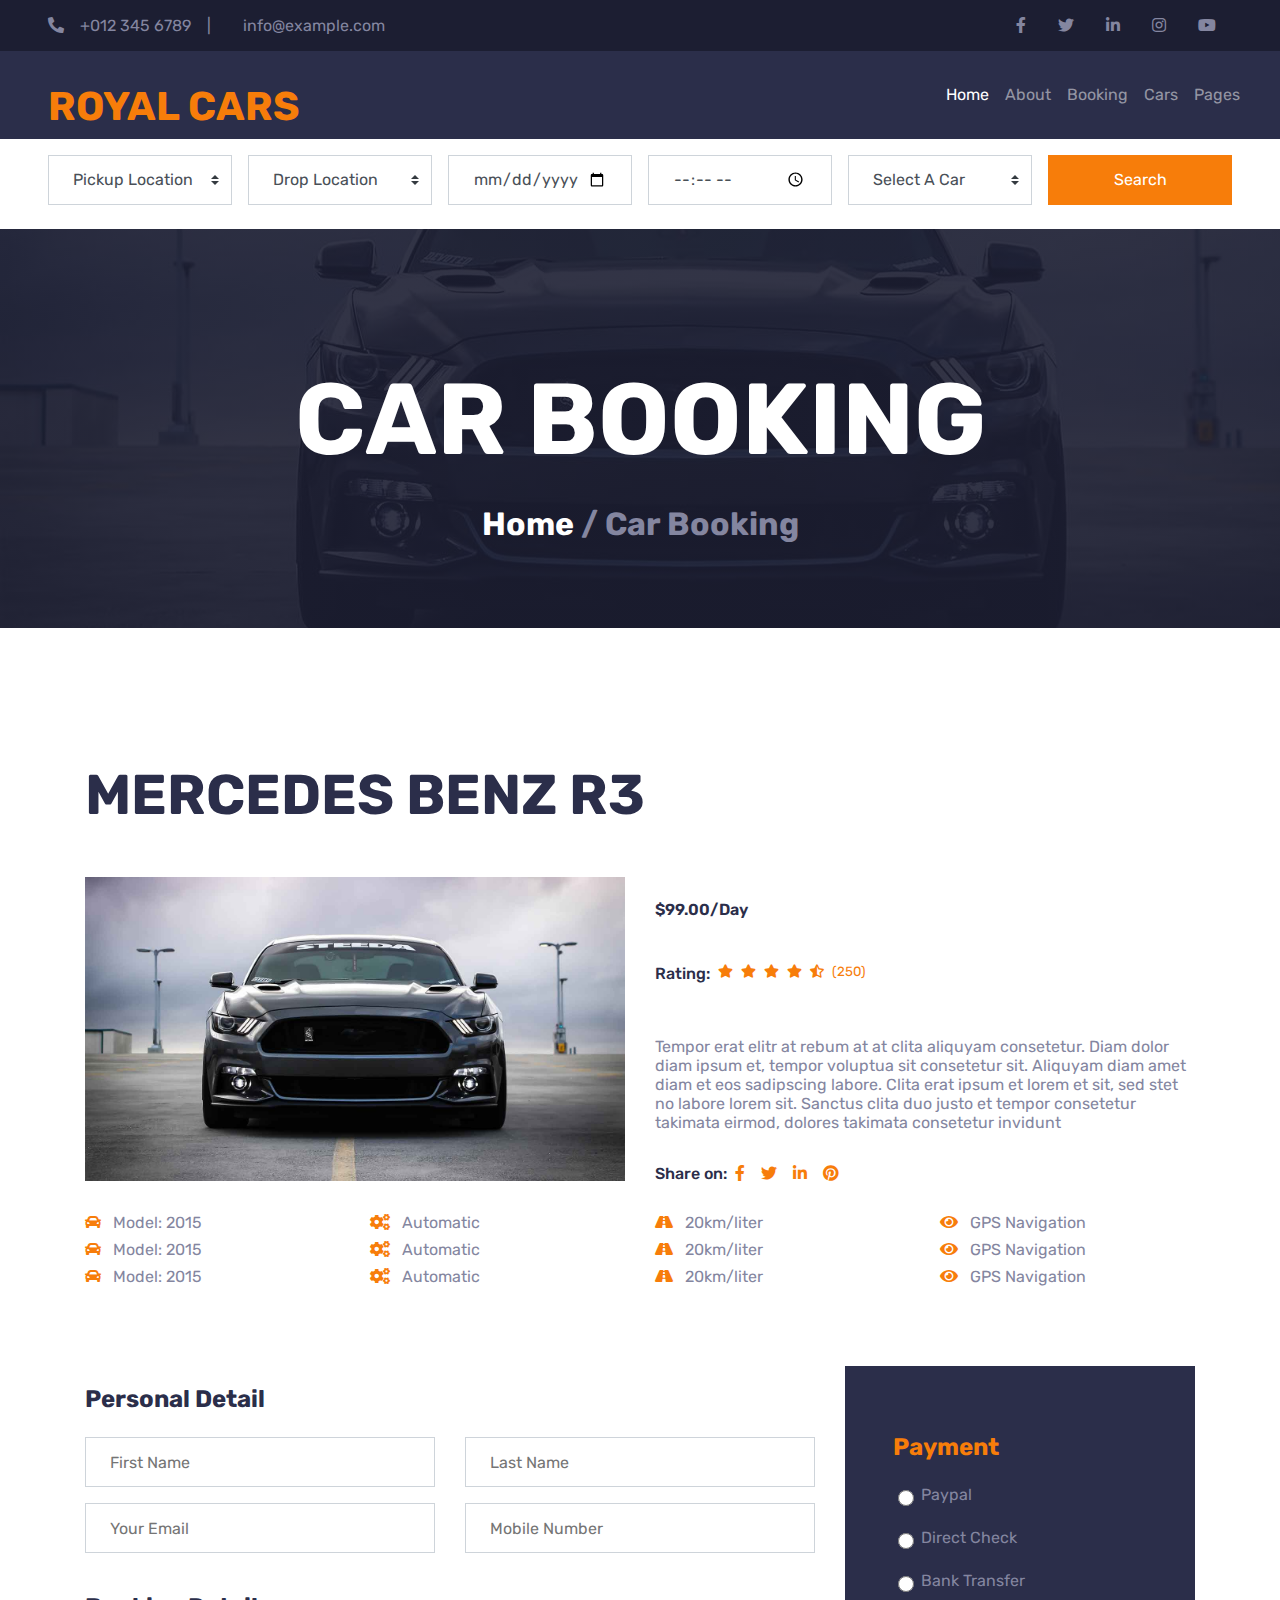
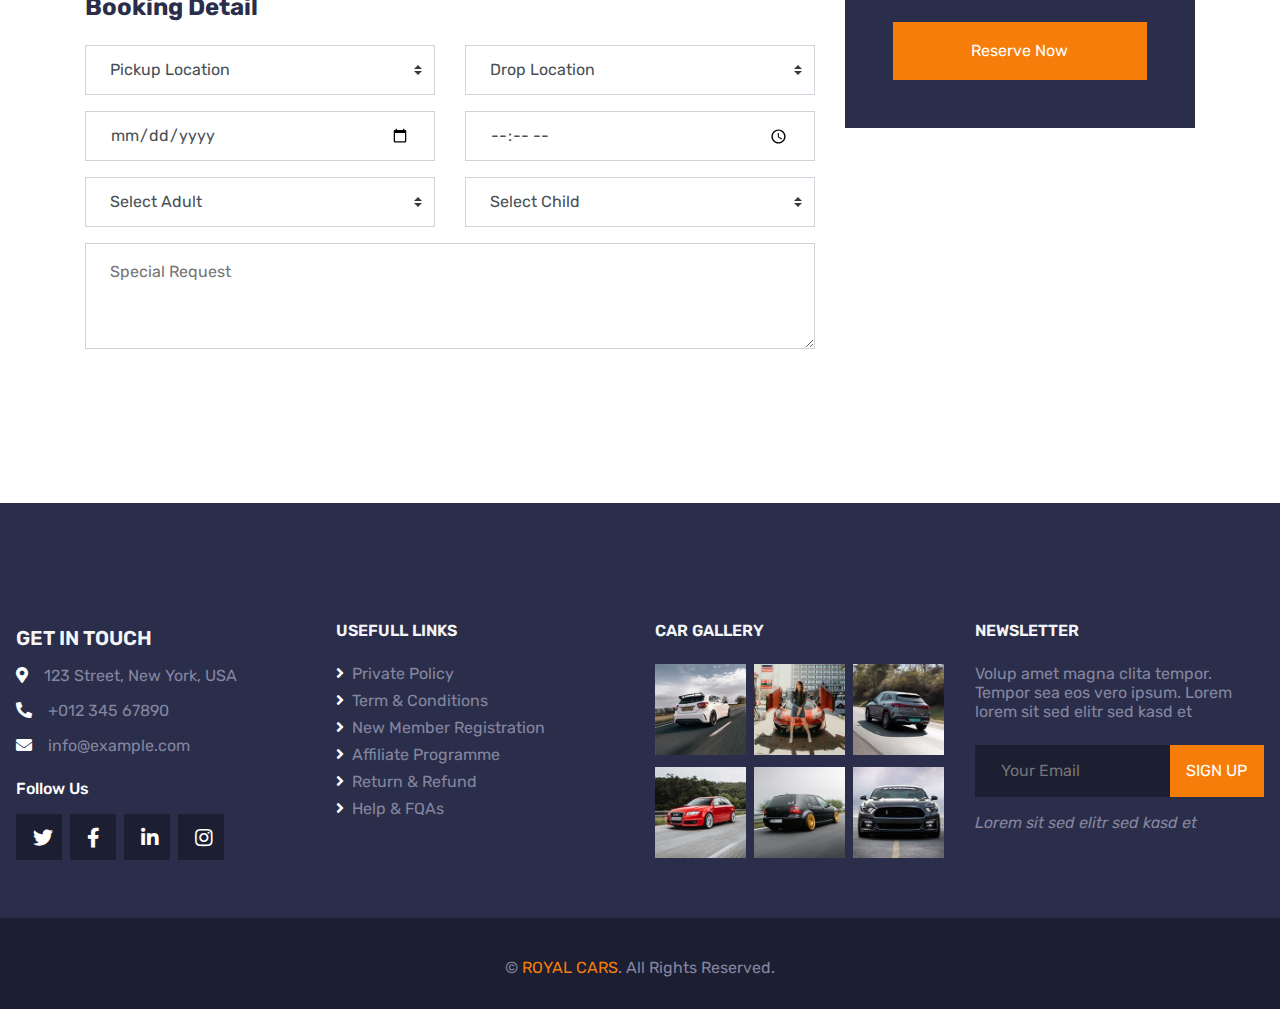
==== commit ba274680: "Everyday am struggling" ====
--- a/booking.html
+++ b/booking.html
@@ -467,7 +467,7 @@
 
     <div class="copyright">
       <p class="copyright-inner">
-        &copy; <a href="#">Your Site Name</a>. All Rights Reserved.
+        &copy; <a href="#">ROYAL CARS</a>. All Rights Reserved.
       </p>
     </div>
     <!-- Footer End -->
